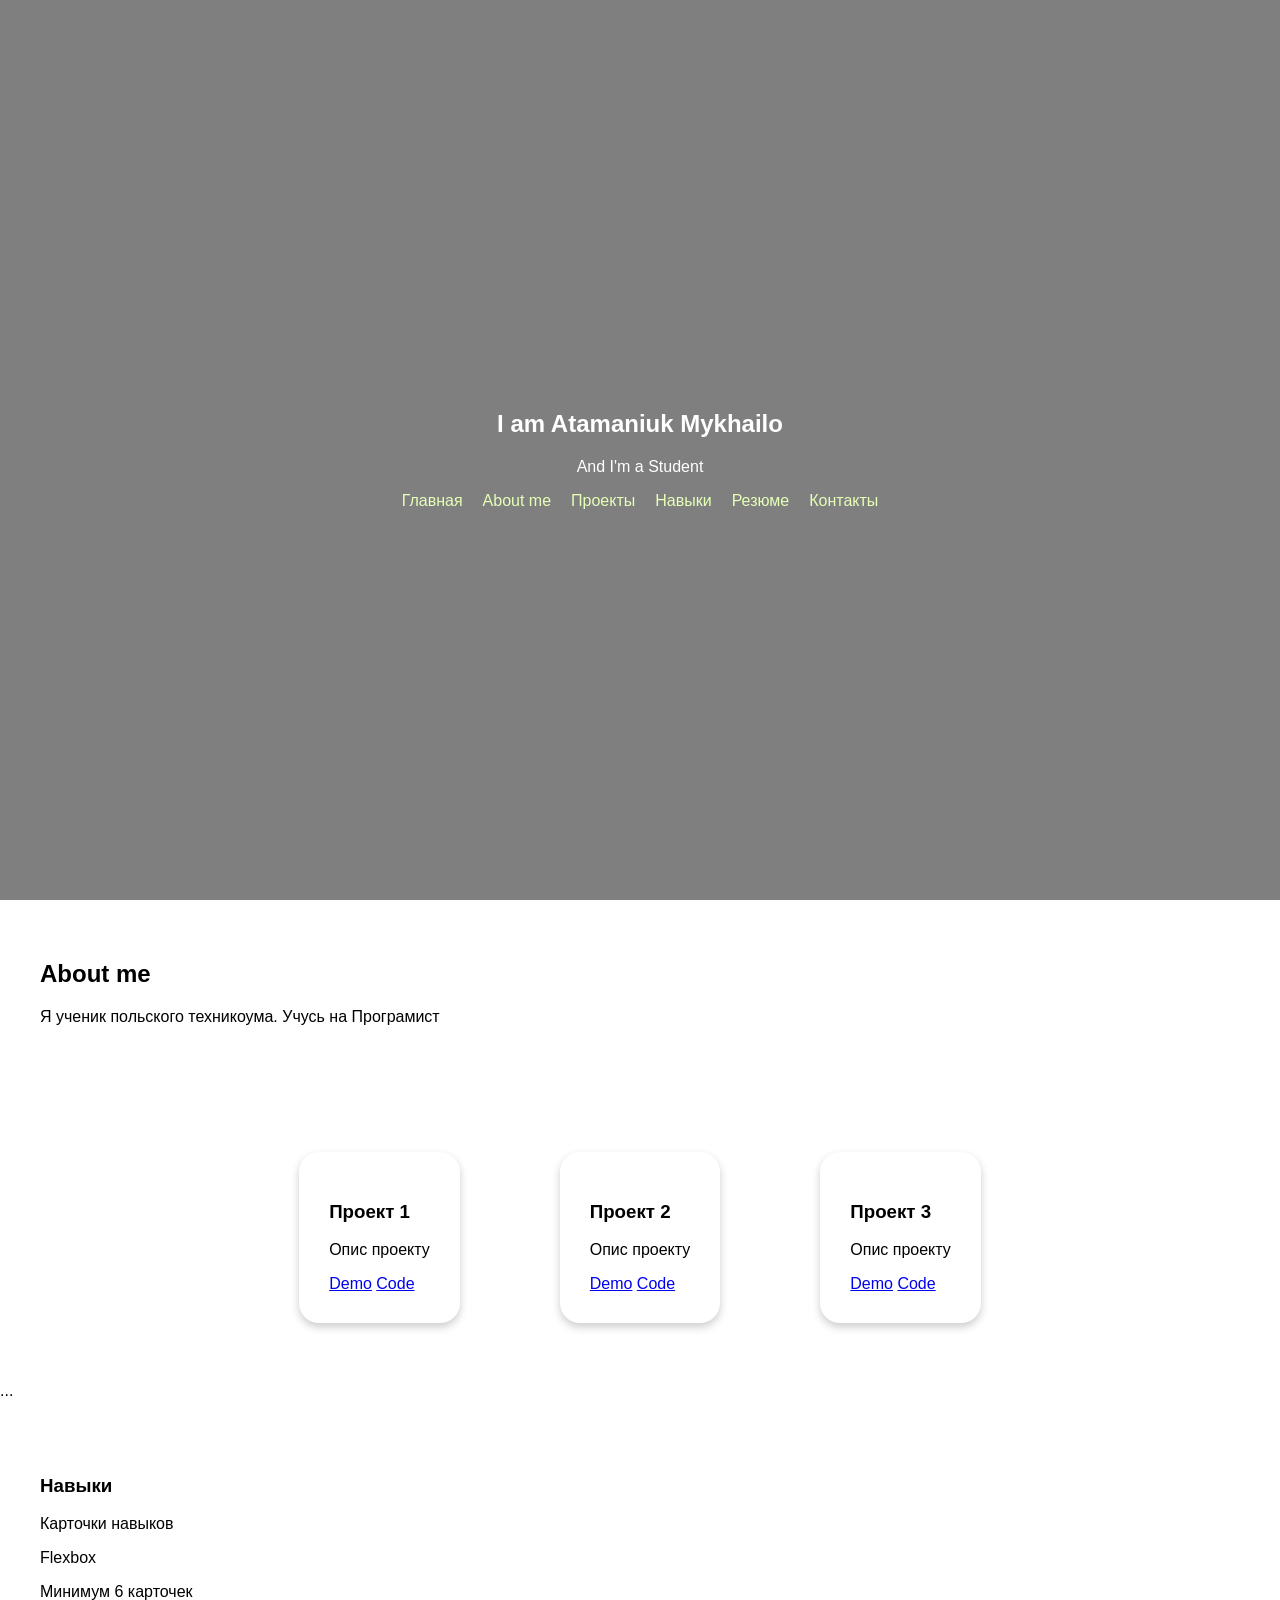
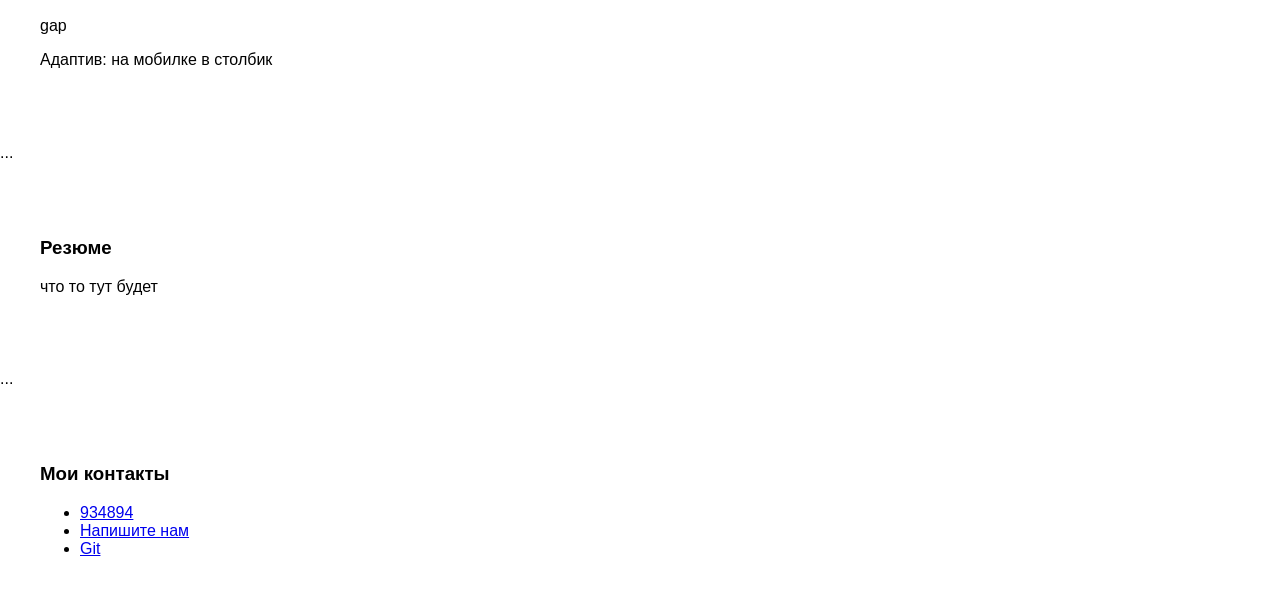
==== index.html @ b49011ea "Add files via upload" ====
<!DOCTYPE html>
<html lang="en">
<head>
    <meta charset="UTF-8">
    <meta name="viewport" content="width=device-width, initial-scale=1.0">
    <link rel="stylesheet" type="text/css" href="ff.css">
    <link rel="shortcut icon" href="Снимок_экрана_2026-02-28_162939-removebg-preview.png" type="image/x-icon">
    <title>Портфолио</title>
</head>
<body>
<section class="hero-image">
    <div class="hero-text">
    <h1 >I am Atamaniuk Mykhailo</h1>
    <p>And I'm a Student</p>
    <nav class="navbar"> 
        <ul class="nav-links">
            <li><a href="#Главная">Главная</a></li>
            <li><a href="#About">About me</a></li>
            <li><a href="#Проекты">Проекты</a></li>
            <li><a href="#Навыки">Навыки</a> </li>
            <li><a href="#Резюме">Резюме</a></li>
            <li><a href="#Контакты">Контакты</a></li>
        </ul>
    </nav>
</div>

</section>
<main>
<section id="About" class="container">
            <div class="hero-content">
                <h2>About me</h2>
                <p>Я ученик польского техникоума. Учусь на  Програмист</p>
            </div>
        </section>
    <section id="Проекты" class="container">
        <section id="project1">
            <div class="container-card">
                <div id="project1">
                    <h3>Проект 1</h3>
                    <p>Опис проекту</p>
                    <a href="https://mikadazai.github.io/Cripto-Bit/" class="demo-btn">Demo</a>
                    <a href="https://github.com/MikaDazai/Cripto-Bit" class="code-btn">Code</a>
                </div>
                <div id="project2">
                    <h3>Проект 2</h3>
                    <p>Опис проекту</p>
                    <a href="#" class="demo-btn">Demo</a>
                    <a href="#" class="code-btn">Code</a>
                </div>
                <div id="project3">
                    <h3>Проект 3</h3>
                    <p>Опис проекту</p>
                    <a href="#" class="demo-btn">Demo</a>
                    <a href="#" class="code-btn">Code</a>
                </div>
            </div>
        </section>
    </section>
    <section class="flex">
        <article>
            <h3></h3>
            <p>...</p>
        </article>
    </section>
        <section id="Навыки" class="container">
            <h3>Навыки</h3>
            <p>Карточки навыков</p>
            <p>Flexbox</p>
            <p>Минимум 6 карточек</p>
            <p>gap</p>
            <p>Адаптив: на мобилке в столбик</p>
    </section>
    <section >
            <h3> </h3>
            <p>...</p>
    </section>
        <section id="Резюме" class="container">
            <h3>Резюме</h3>
            <p>что то тут будет  </p>
    </section>
    <section class="flex">
            <h3></h3>
            <p>...</p>
    </section>
    </main>
    <footer id="Контакты" class="container">
        <h3>Мои контакты</h3>
        <ul class="box">
                <li><a href="tel:+934894">934894</a></li>
                <li><a href="mailto:example@mail.com">Напишите нам</a></li>
                <li><a href="https://github.com/MikaDazai">Git</a></li>
        </ul>
        <div class="box">

        </div>
    </footer>
</body>
</html>
---- ff.css ----
body, html {
    height: 100vh;
    margin: 0;
    font-family: Arial, Helvetica, sans-serif;
}
.container {
    max-width: 1200px;
    margin: auto;
    padding: 40px 20px;
}

.hero-image {
    background-image: linear-gradient(rgba(0, 0, 0, 0.5), rgba(0, 0, 0, 0.5)), url("image-ab6693ff-1a2e-4477-876b-b737caa1d18d.png");
    height: 100vh;
    background-position: center;
    background-repeat: no-repeat;
    background-size: cover;
    position: relative;
}

.hero-text {
    text-align: center;
    position: absolute;
    top: 50%;
    left: 50%;
    transform: translate(-50%, -50%);
    color: white;
}

.hero-text button {
    border: none;
    outline: 0;
    display: inline-block;
    padding: 10px 25px;
    color: black;
    background-color: #ddd;
    text-align: center;
    cursor: pointer;
}

.hero-text button:hover {
    background-color: #555;
    color: white;
}
.nav-links {
    display: flex;
    gap: 20px;
    list-style: none;
    margin: 0;
    padding: 0;
}

.nav-links a {
    text-decoration: none;
    color: rgb(229, 255, 183);
}
.nav-links a:hover {
    color: white;
}

button{
    padding: 16px 32px

}
button:hover {
    background-color: rgb(43, 206, 67);
    color: azure;
}
.container-card {
    display: flex;
    justify-content: center;
    gap: 100px;
    margin-top: 30px;
}
.container-card > div {
    background-color: rgb(255, 255, 255);
    padding: 30px;
    border-radius: 20px;
    box-shadow: 0 4px 8px rgba(0, 0, 0, 0.2);
}

@media (max-width: 480px) {
    .header {
        flex-direction: column;
        gap: 15px;
    }
}
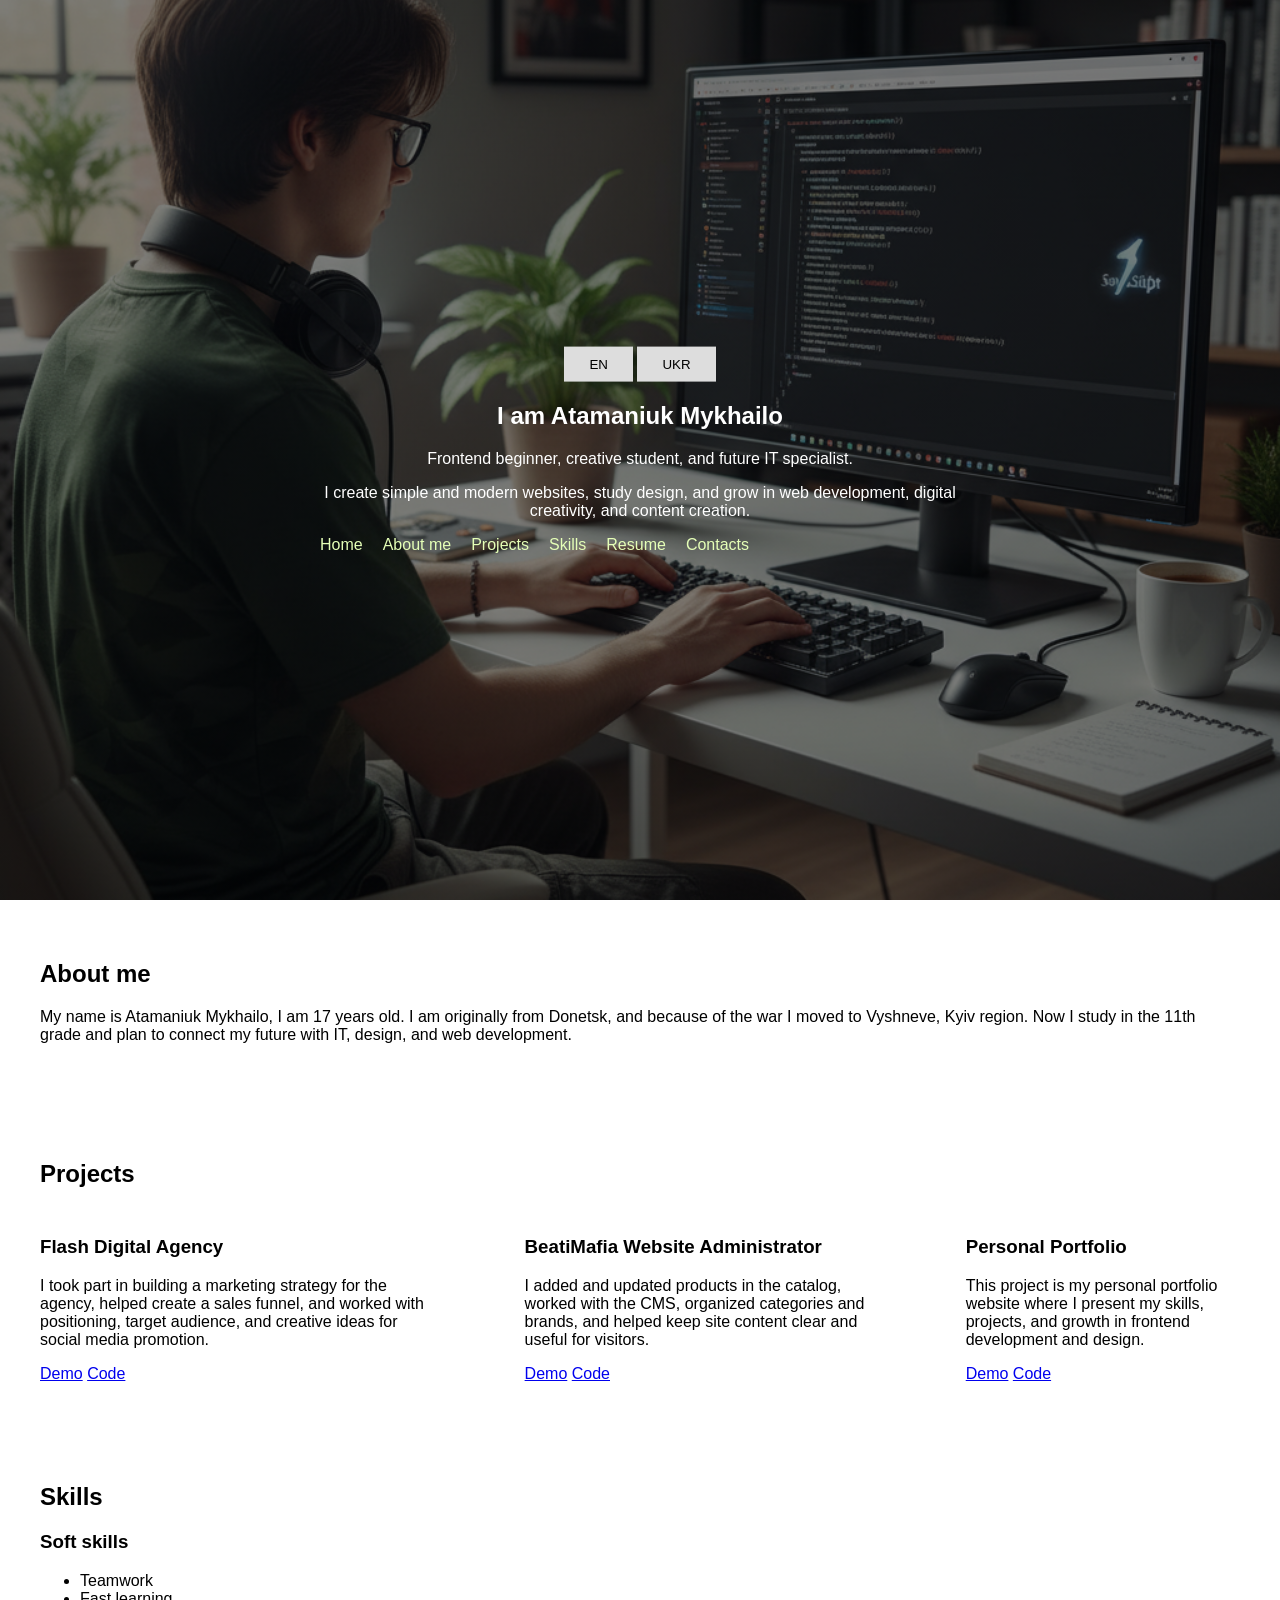
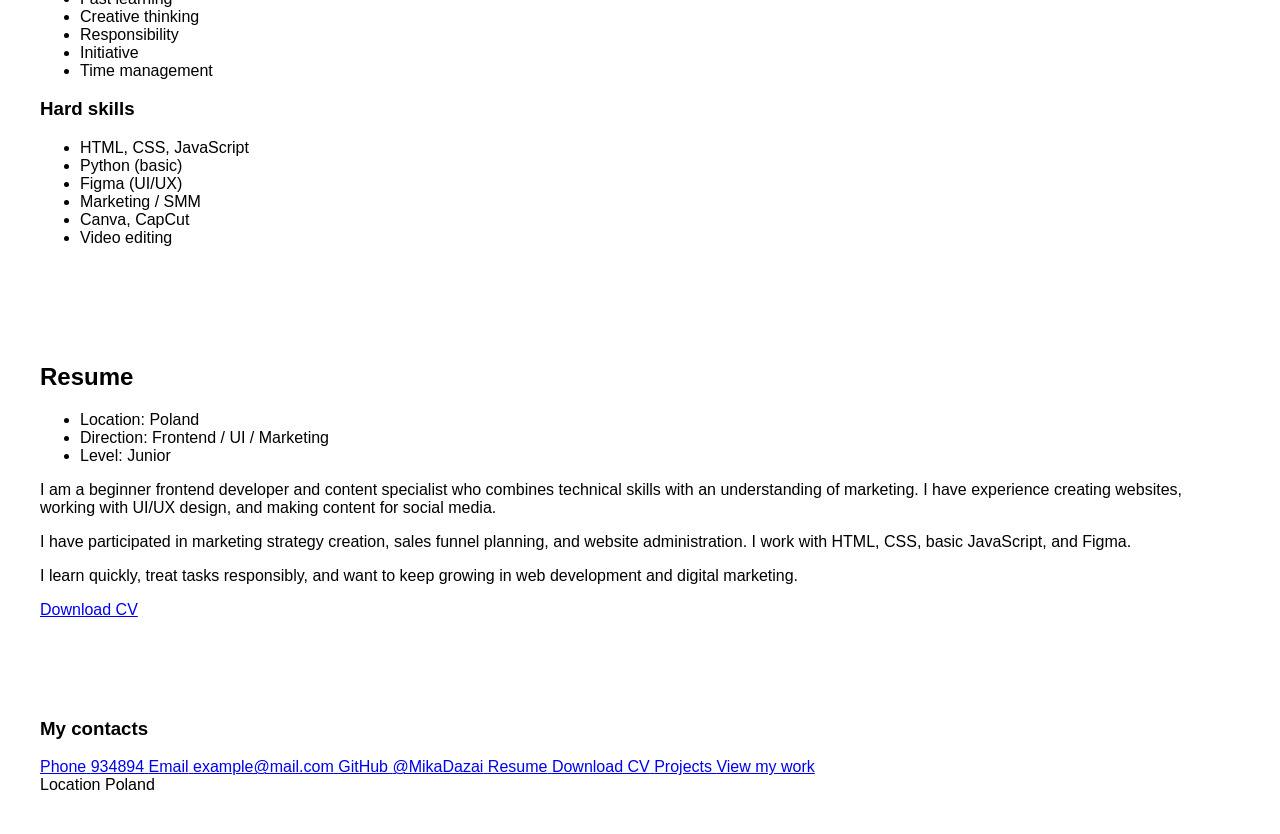
==== commit 1ba6caae: "Update index.html" ====
--- a/index.html
+++ b/index.html
@@ -1,98 +1,182 @@
-<!DOCTYPE html>
+<!doctype html>
 <html lang="en">
-<head>
-    <meta charset="UTF-8">
-    <meta name="viewport" content="width=device-width, initial-scale=1.0">
-    <link rel="stylesheet" type="text/css" href="ff.css">
-    <link rel="shortcut icon" href="Снимок_экрана_2026-02-28_162939-removebg-preview.png" type="image/x-icon">
-    <title>Портфолио</title>
-</head>
-<body>
-<section class="hero-image">
-    <div class="hero-text">
-    <h1 >I am Atamaniuk Mykhailo</h1>
-    <p>And I'm a Student</p>
-    <nav class="navbar"> 
-        <ul class="nav-links">
-            <li><a href="#Главная">Главная</a></li>
-            <li><a href="#About">About me</a></li>
-            <li><a href="#Проекты">Проекты</a></li>
-            <li><a href="#Навыки">Навыки</a> </li>
-            <li><a href="#Резюме">Резюме</a></li>
-            <li><a href="#Контакты">Контакты</a></li>
+  <head>
+    <meta charset="UTF-8" />
+    <meta name="viewport" content="width=device-width, initial-scale=1.0" />
+    <link rel="stylesheet" type="text/css" href="ff.css" />
+    <link
+      rel="shortcut icon"
+      href="РЎРЅРёРјРѕРє_СЌРєСЂР°РЅР°_2026-02-28_162939-removebg-preview.png"
+      type="image/x-icon"
+    />
+    <title>Portfolio</title>
+  </head>
+  <body>
+    <section class="hero-image" id="home">
+      <div class="hero-text">
+        <div class="language-switcher" aria-label="Language switcher">
+          <button class="lang-btn active" type="button" data-lang="en">EN</button>
+          <button class="lang-btn" type="button" data-lang="uk">UKR</button>
+        </div>
+        <h1 data-i18n="heroTitle">I am Atamaniuk Mykhailo</h1>
+        <p class="hero-subtitle" data-i18n="heroSubtitle">
+          Frontend beginner, creative student, and future IT specialist.
+        </p>
+        <p class="hero-description" data-i18n="heroDescription">
+          I create simple and modern websites, study design, and grow in web development,
+          digital creativity, and content creation.
+        </p>
+        <nav class="navbar">
+          <ul class="nav-links">
+            <li><a href="#home" data-i18n="navHome">Home</a></li>
+            <li><a href="#about" data-i18n="navAbout">About me</a></li>
+            <li><a href="#projects" data-i18n="navProjects">Projects</a></li>
+            <li><a href="#skills" data-i18n="navSkills">Skills</a></li>
+            <li><a href="#resume" data-i18n="navResume">Resume</a></li>
+            <li><a href="#contacts" data-i18n="navContacts">Contacts</a></li>
+          </ul>
+        </nav>
+      </div>
+    </section>
+    <main>
+      <section id="about" class="container">
+        <div class="hero-content">
+          <h2 data-i18n="aboutTitle">About me</h2>
+          <p data-i18n="aboutText">
+            My name is Atamaniuk Mykhailo, I am 17 years old. I am originally
+            from Donetsk, and because of the war I moved to Vyshneve, Kyiv
+            region. Now I study in the 11th grade and plan to connect my future
+            with IT, design, and web development.
+          </p>
+        </div>
+      </section>
+      <section id="projects" class="container">
+        <h2 data-i18n="projectsTitle">Projects</h2>
+        <div class="container-card">
+          <article class="project-card">
+            <h3>Flash Digital Agency</h3>
+            <p data-i18n="project1Text">
+              I took part in building a marketing strategy for the agency,
+              helped create a sales funnel, and worked with positioning, target
+              audience, and creative ideas for social media promotion.
+            </p>
+            <a
+              href="https://mikadazai.github.io/Cripto-Bit/"
+              class="demo-btn"
+              data-i18n="demoBtn"
+              >Demo</a
+            >
+            <a
+              href="https://github.com/MikaDazai/Cripto-Bit"
+              class="code-btn"
+              data-i18n="codeBtn"
+              >Code</a
+            >
+          </article>
+          <article class="project-card">
+            <h3 data-i18n="project2Title">BeatiMafia Website Administrator</h3>
+            <p data-i18n="project2Text">
+              I added and updated products in the catalog, worked with the CMS,
+              organized categories and brands, and helped keep site content
+              clear and useful for visitors.
+            </p>
+            <a href="#" class="demo-btn" data-i18n="demoBtn">Demo</a>
+            <a href="#" class="code-btn" data-i18n="codeBtn">Code</a>
+          </article>
+          <article class="project-card">
+            <h3 data-i18n="project3Title">Personal Portfolio</h3>
+            <p data-i18n="project3Text">
+              This project is my personal portfolio website where I present my
+              skills, projects, and growth in frontend development and design.
+            </p>
+            <a href="#" class="demo-btn" data-i18n="demoBtn">Demo</a>
+            <a href="#" class="code-btn" data-i18n="codeBtn">Code</a>
+          </article>
+        </div>
+      </section>
+      <section id="skills" class="container">
+        <h2 class="glitch" data-i18n="skillsTitle" data-text="Skills">Skills</h2>
+        <div class="skills-container">
+          <div class="skill-card">
+            <h3 data-i18n="softSkillsTitle">Soft skills</h3>
+            <ul>
+              <li data-i18n="softSkill1">Teamwork</li>
+              <li data-i18n="softSkill2">Fast learning</li>
+              <li data-i18n="softSkill3">Creative thinking</li>
+              <li data-i18n="softSkill4">Responsibility</li>
+              <li data-i18n="softSkill5">Initiative</li>
+              <li data-i18n="softSkill6">Time management</li>
+            </ul>
+          </div>
+          <div class="skill-card">
+            <h3 data-i18n="hardSkillsTitle">Hard skills</h3>
+            <ul>
+              <li>HTML, CSS, JavaScript</li>
+              <li data-i18n="hardSkill2">Python (basic)</li>
+              <li>Figma (UI/UX)</li>
+              <li data-i18n="hardSkill4">Marketing / SMM</li>
+              <li>Canva, CapCut</li>
+              <li data-i18n="hardSkill6">Video editing</li>
+            </ul>
+          </div>
+        </div>
+      </section>
+      <section id="resume" class="container">
+        <h2 class="glitch" data-i18n="resumeTitle" data-text="Resume">Resume</h2>
+        <ul class="resume-info">
+          <li data-i18n="resumeLocation">Location: Poland</li>
+          <li data-i18n="resumeDirection">Direction: Frontend / UI / Marketing</li>
+          <li data-i18n="resumeLevel">Level: Junior</li>
         </ul>
-    </nav>
-</div>
-
-</section>
-<main>
-<section id="About" class="container">
-            <div class="hero-content">
-                <h2>About me</h2>
-                <p>Я ученик польского техникоума. Учусь на  Програмист</p>
-            </div>
-        </section>
-    <section id="Проекты" class="container">
-        <section id="project1">
-            <div class="container-card">
-                <div id="project1">
-                    <h3>Проект 1</h3>
-                    <p>Опис проекту</p>
-                    <a href="https://mikadazai.github.io/Cripto-Bit/" class="demo-btn">Demo</a>
-                    <a href="https://github.com/MikaDazai/Cripto-Bit" class="code-btn">Code</a>
-                </div>
-                <div id="project2">
-                    <h3>Проект 2</h3>
-                    <p>Опис проекту</p>
-                    <a href="#" class="demo-btn">Demo</a>
-                    <a href="#" class="code-btn">Code</a>
-                </div>
-                <div id="project3">
-                    <h3>Проект 3</h3>
-                    <p>Опис проекту</p>
-                    <a href="#" class="demo-btn">Demo</a>
-                    <a href="#" class="code-btn">Code</a>
-                </div>
-            </div>
-        </section>
-    </section>
-    <section class="flex">
-        <article>
-            <h3></h3>
-            <p>...</p>
-        </article>
-    </section>
-        <section id="Навыки" class="container">
-            <h3>Навыки</h3>
-            <p>Карточки навыков</p>
-            <p>Flexbox</p>
-            <p>Минимум 6 карточек</p>
-            <p>gap</p>
-            <p>Адаптив: на мобилке в столбик</p>
-    </section>
-    <section >
-            <h3> </h3>
-            <p>...</p>
-    </section>
-        <section id="Резюме" class="container">
-            <h3>Резюме</h3>
-            <p>что то тут будет  </p>
-    </section>
-    <section class="flex">
-            <h3></h3>
-            <p>...</p>
-    </section>
+        <p data-i18n="resumeText1">
+          I am a beginner frontend developer and content specialist who combines
+          technical skills with an understanding of marketing. I have experience
+          creating websites, working with UI/UX design, and making content for
+          social media.
+        </p>
+        <p data-i18n="resumeText2">
+          I have participated in marketing strategy creation, sales funnel
+          planning, and website administration. I work with HTML, CSS, basic
+          JavaScript, and Figma.
+        </p>
+        <p data-i18n="resumeText3">
+          I learn quickly, treat tasks responsibly, and want to keep growing in
+          web development and digital marketing.
+        </p>
+        <a href="resume.pdf" download class="demo-btn" data-i18n="downloadCv"
+          >Download CV</a
+        >
+      </section>
     </main>
-    <footer id="Контакты" class="container">
-        <h3>Мои контакты</h3>
-        <ul class="box">
-                <li><a href="tel:+934894">934894</a></li>
-                <li><a href="mailto:example@mail.com">Напишите нам</a></li>
-                <li><a href="https://github.com/MikaDazai">Git</a></li>
-        </ul>
-        <div class="box">
-
+    <footer id="contacts" class="container">
+      <h3 data-i18n="contactsTitle">My contacts</h3>
+      <div class="contacts-grid">
+        <a class="contact-card" href="tel:+934894">
+          <span class="contact-label" data-i18n="contactPhoneLabel">Phone</span>
+          <span class="contact-value">934894</span>
+        </a>
+        <a class="contact-card" href="mailto:example@mail.com">
+          <span class="contact-label" data-i18n="contactEmailLabel">Email</span>
+          <span class="contact-value">example@mail.com</span>
+        </a>
+        <a class="contact-card" href="https://github.com/MikaDazai">
+          <span class="contact-label">GitHub</span>
+          <span class="contact-value">@MikaDazai</span>
+        </a>
+        <a class="contact-card" href="resume.pdf" download>
+          <span class="contact-label" data-i18n="contactCvLabel">Resume</span>
+          <span class="contact-value" data-i18n="contactCvValue">Download CV</span>
+        </a>
+        <a class="contact-card" href="#projects">
+          <span class="contact-label" data-i18n="contactProjectsLabel">Projects</span>
+          <span class="contact-value" data-i18n="contactProjectsValue">View my work</span>
+        </a>
+        <div class="contact-card contact-card-static">
+          <span class="contact-label" data-i18n="contactLocationLabel">Location</span>
+          <span class="contact-value" data-i18n="contactLocationValue">Poland</span>
         </div>
+      </div>
     </footer>
-</body>
+    <script src="script.js"></script>
+  </body>
 </html>
--- a/ff.css
+++ b/ff.css
@@ -10,7 +10,7 @@
 }
 
 .hero-image {
-    background-image: linear-gradient(rgba(0, 0, 0, 0.5), rgba(0, 0, 0, 0.5)), url("image-ab6693ff-1a2e-4477-876b-b737caa1d18d.png");
+    background-image: linear-gradient(rgba(0, 0, 0, 0.5), rgba(0, 0, 0, 0.5)), url("image-ab6693ff-1a2e-4477-876b-b737caa1d18d (1).png");
     height: 100vh;
     background-position: center;
     background-repeat: no-repeat;
@@ -84,4 +84,4 @@
         flex-direction: column;
         gap: 15px;
     }
-}+}
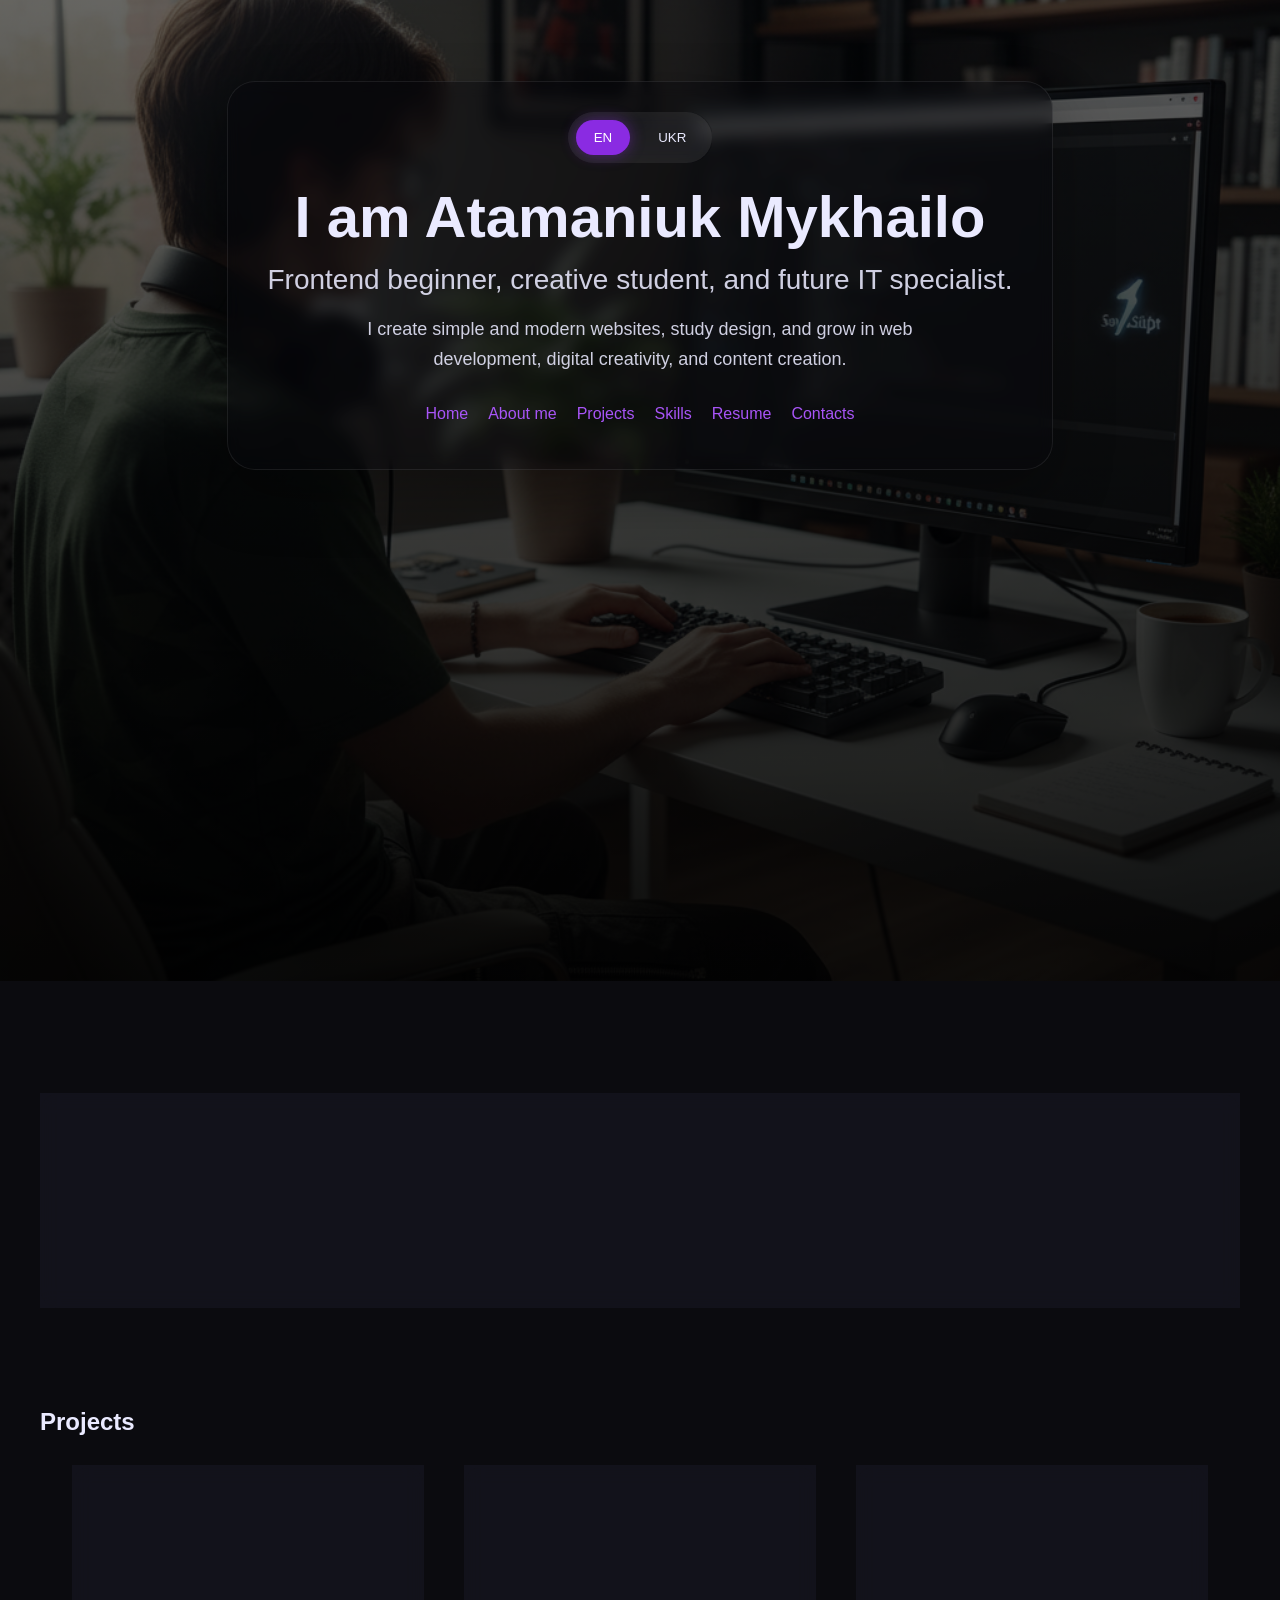
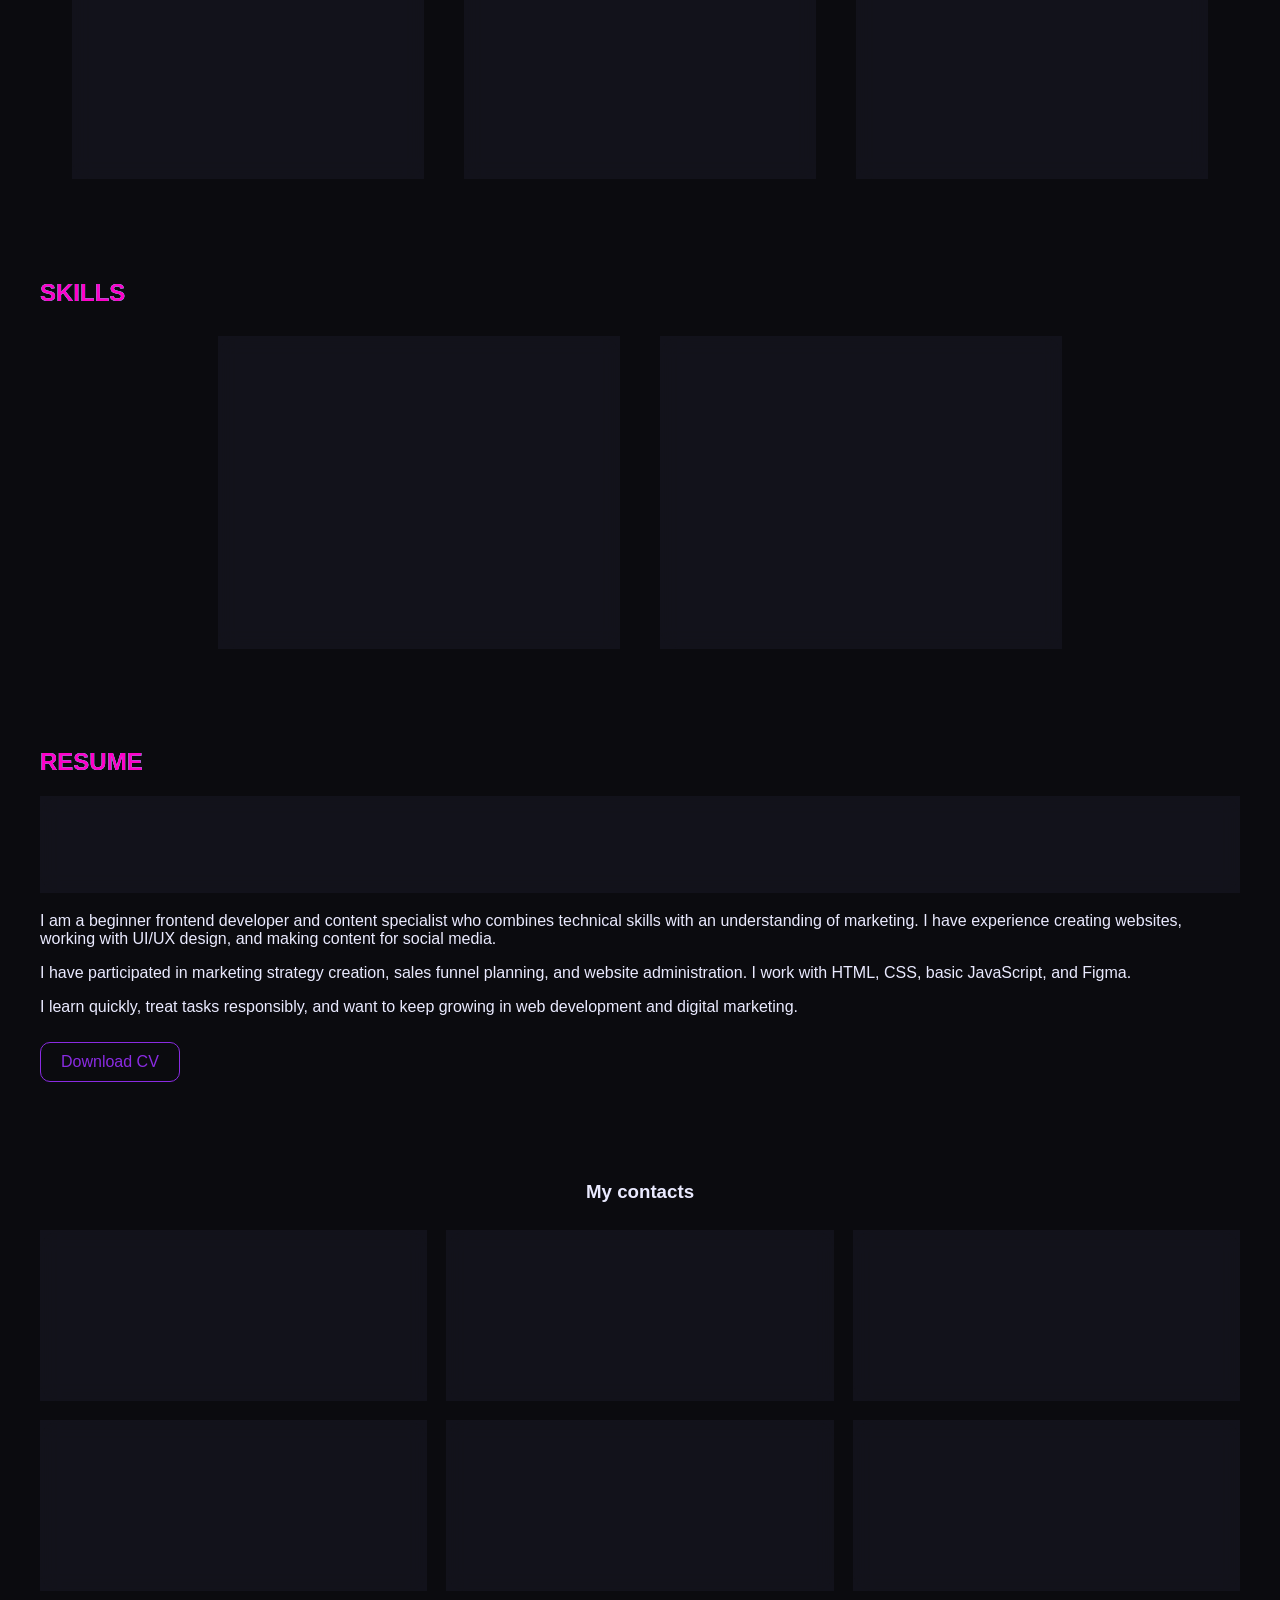
==== commit ee17b878: "Add files via upload" ====
--- a/index.html
+++ b/index.html
@@ -1,4 +1,4 @@
-<!doctype html>
+﻿<!doctype html>
 <html lang="en">
   <head>
     <meta charset="UTF-8" />
--- a/ff.css
+++ b/ff.css
@@ -1,87 +1,395 @@
-body, html {
-    height: 100vh;
-    margin: 0;
-    font-family: Arial, Helvetica, sans-serif;
-}
-.container {
-    max-width: 1200px;
-    margin: auto;
-    padding: 40px 20px;
-}
-
-.hero-image {
-    background-image: linear-gradient(rgba(0, 0, 0, 0.5), rgba(0, 0, 0, 0.5)), url("image-ab6693ff-1a2e-4477-876b-b737caa1d18d (1).png");
-    height: 100vh;
-    background-position: center;
-    background-repeat: no-repeat;
-    background-size: cover;
-    position: relative;
-}
-
-.hero-text {
-    text-align: center;
-    position: absolute;
-    top: 50%;
-    left: 50%;
-    transform: translate(-50%, -50%);
-    color: white;
-}
-
-.hero-text button {
-    border: none;
-    outline: 0;
-    display: inline-block;
-    padding: 10px 25px;
-    color: black;
-    background-color: #ddd;
-    text-align: center;
-    cursor: pointer;
-}
-
-.hero-text button:hover {
-    background-color: #555;
-    color: white;
-}
-.nav-links {
-    display: flex;
-    gap: 20px;
-    list-style: none;
-    margin: 0;
-    padding: 0;
-}
-
-.nav-links a {
-    text-decoration: none;
-    color: rgb(229, 255, 183);
-}
-.nav-links a:hover {
-    color: white;
-}
-
-button{
-    padding: 16px 32px
-
-}
-button:hover {
-    background-color: rgb(43, 206, 67);
-    color: azure;
-}
-.container-card {
-    display: flex;
-    justify-content: center;
-    gap: 100px;
-    margin-top: 30px;
-}
-.container-card > div {
-    background-color: rgb(255, 255, 255);
-    padding: 30px;
-    border-radius: 20px;
-    box-shadow: 0 4px 8px rgba(0, 0, 0, 0.2);
-}
-
-@media (max-width: 480px) {
-    .header {
-        flex-direction: column;
-        gap: 15px;
-    }
-}
+﻿body,
+html {
+    margin: 0;
+    padding: 0;
+    font-family: 'Segoe UI', sans-serif;
+    background: #0b0b0f;
+    color: #eaeaff;
+    scroll-behavior: smooth;
+}
+
+main {
+    padding-top: 72px;
+}
+
+.container {
+    max-width: 1200px;
+    margin: auto;
+    padding: 40px 20px;
+}
+
+.hero-image {
+    background-image: linear-gradient(rgba(0, 0, 0, 0.6), rgba(0, 0, 0, 0.9)), url("image-ab6693ff-1a2e-4477-876b-b737caa1d18d.png");
+    height: 100vh;
+    background-position: center;
+    background-size: cover;
+    position: relative;
+    display: flex;
+    align-items: flex-start;
+    justify-content: center;
+    padding-top: 9vh;
+}
+
+.hero-text {
+    text-align: center;
+    position: relative;
+    width: min(88%, 760px);
+    padding: 30px 32px;
+    border-radius: 28px;
+    background: rgba(8, 8, 14, 0.42);
+    border: 1px solid rgba(255, 255, 255, 0.08);
+    backdrop-filter: blur(8px);
+    box-shadow: 0 25px 60px rgba(0, 0, 0, 0.32);
+}
+
+.language-switcher {
+    display: inline-flex;
+    gap: 10px;
+    margin-bottom: 24px;
+    padding: 8px;
+    border-radius: 999px;
+    background: rgba(255, 255, 255, 0.08);
+    backdrop-filter: blur(10px);
+}
+
+.lang-btn {
+    border: 0;
+    border-radius: 999px;
+    padding: 10px 18px;
+    background: transparent;
+    color: #eaeaff;
+    cursor: pointer;
+    transition: 0.3s;
+}
+
+.lang-btn.active,
+.lang-btn:hover {
+    background: #8a2be2;
+    color: #ffffff;
+    box-shadow: 0 0 15px rgba(138, 43, 226, 0.45);
+}
+
+.hero-text h1 {
+    font-size: 58px;
+    line-height: 1.05;
+    margin: 0 0 16px;
+}
+
+.hero-text p {
+    opacity: 0.88;
+    margin-left: auto;
+    margin-right: auto;
+}
+
+.hero-subtitle {
+    font-size: 28px;
+    margin-top: 0;
+    margin-bottom: 18px;
+}
+
+.hero-description {
+    max-width: 640px;
+    margin: 0 auto;
+    font-size: 18px;
+    line-height: 1.7;
+}
+
+.nav-links {
+    display: flex;
+    justify-content: center;
+    flex-wrap: wrap;
+    gap: 20px;
+    list-style: none;
+    padding: 0;
+    margin-top: 30px;
+}
+
+.nav-links a {
+    color: #a855f7;
+    text-decoration: none;
+    transition: 0.3s;
+}
+
+.nav-links a:hover {
+    color: #00fff9;
+    text-shadow: 0 0 10px #00fff9;
+}
+
+.hero-content,
+.resume-info,
+.project-card,
+.skill-card {
+    background: rgba(20, 20, 30, 0.8);
+    border-radius: 20px;
+    border: 1px solid rgba(138, 43, 226, 0.3);
+    backdrop-filter: blur(10px);
+}
+
+.hero-content {
+    padding: 28px;
+    line-height: 1.8;
+}
+
+.container-card {
+    display: flex;
+    justify-content: center;
+    gap: 40px;
+    margin-top: 30px;
+    align-items: stretch;
+    flex-wrap: wrap;
+}
+
+.project-card {
+    width: 300px;
+    padding: 25px;
+    display: flex;
+    flex-direction: column;
+    transition: 0.3s;
+}
+
+.project-card:hover,
+.skill-card:hover {
+    transform: translateY(-10px) scale(1.02);
+    box-shadow:
+        0 0 20px rgba(138, 43, 226, 0.6),
+        0 0 40px rgba(0, 191, 255, 0.4);
+}
+
+.project-card a {
+    margin-top: auto;
+}
+
+.skills-container {
+    display: flex;
+    gap: 40px;
+    margin-top: 30px;
+    justify-content: center;
+    align-items: stretch;
+    flex-wrap: wrap;
+}
+
+.skill-card {
+    width: 350px;
+    padding: 25px;
+    display: flex;
+    flex-direction: column;
+    transition: 0.3s;
+}
+
+.skill-card ul {
+    padding-left: 20px;
+}
+
+.skill-card li {
+    margin-bottom: 10px;
+}
+
+.demo-btn,
+.code-btn {
+    display: inline-block;
+    padding: 10px 20px;
+    margin-top: 10px;
+    border: 1px solid #8a2be2;
+    color: #8a2be2;
+    border-radius: 10px;
+    text-decoration: none;
+    transition: 0.3s;
+}
+
+.demo-btn:hover,
+.code-btn:hover {
+    background: #8a2be2;
+    color: white;
+    box-shadow: 0 0 15px #8a2be2;
+}
+
+.glitch {
+    position: relative;
+    font-weight: bold;
+    text-transform: uppercase;
+}
+
+.glitch::before,
+.glitch::after {
+    content: attr(data-text);
+    position: absolute;
+    left: 0;
+    width: 100%;
+}
+
+.glitch::before {
+    color: #00fff9;
+    animation: glitchTop 1s infinite linear alternate-reverse;
+}
+
+.glitch::after {
+    color: #ff00c8;
+    animation: glitchBottom 1s infinite linear alternate-reverse;
+}
+
+@keyframes glitchTop {
+    0% {
+        clip-path: inset(0 0 80% 0);
+        transform: translate(-2px, -2px);
+    }
+
+    50% {
+        clip-path: inset(0 0 50% 0);
+        transform: translate(2px, 2px);
+    }
+
+    100% {
+        clip-path: inset(0 0 80% 0);
+        transform: translate(-1px, 1px);
+    }
+}
+
+@keyframes glitchBottom {
+    0% {
+        clip-path: inset(80% 0 0 0);
+        transform: translate(2px, 2px);
+    }
+
+    50% {
+        clip-path: inset(50% 0 0 0);
+        transform: translate(-2px, -2px);
+    }
+
+    100% {
+        clip-path: inset(80% 0 0 0);
+        transform: translate(1px, -1px);
+    }
+}
+
+.project-card,
+.skill-card {
+    opacity: 0;
+    transform: translateY(30px);
+    animation: fadeUp 0.8s ease forwards;
+}
+
+@keyframes fadeUp {
+    to {
+        opacity: 1;
+        transform: translateY(0);
+    }
+}
+
+.resume-info {
+    list-style: none;
+    padding: 20px;
+    margin: 20px 0;
+}
+
+footer {
+    text-align: center;
+    padding-bottom: 40px;
+}
+
+.contacts-grid {
+    display: grid;
+    grid-template-columns: repeat(3, minmax(0, 1fr));
+    gap: 20px;
+    margin-top: 28px;
+}
+
+.contact-card {
+    display: flex;
+    flex-direction: column;
+    justify-content: space-between;
+    gap: 10px;
+    min-height: 120px;
+    padding: 24px 20px;
+    text-align: left;
+    color: #eaeaff;
+    text-decoration: none;
+    background: rgba(20, 20, 30, 0.8);
+    border: 1px solid rgba(138, 43, 226, 0.28);
+    border-radius: 20px;
+    backdrop-filter: blur(10px);
+    transition: 0.3s;
+}
+
+.contact-card:hover {
+    transform: translateY(-8px);
+    border-color: rgba(0, 255, 249, 0.45);
+    box-shadow:
+        0 0 20px rgba(138, 43, 226, 0.25),
+        0 0 35px rgba(0, 191, 255, 0.18);
+}
+
+.contact-card-static:hover {
+    transform: none;
+}
+
+.contact-label {
+    font-size: 14px;
+    text-transform: uppercase;
+    letter-spacing: 0.12em;
+    color: rgba(234, 234, 255, 0.62);
+}
+
+.contact-value {
+    font-size: 22px;
+    line-height: 1.35;
+    color: #f4f1ff;
+    word-break: break-word;
+}
+
+footer a {
+    color: #a855f7;
+    text-decoration: none;
+}
+
+footer a:hover {
+    color: #00fff9;
+}
+
+@media (max-width: 768px) {
+    .container-card,
+    .skills-container {
+        flex-direction: column;
+        align-items: center;
+    }
+
+    .hero-image {
+        min-height: 100vh;
+        height: auto;
+        padding: 44px 0;
+    }
+
+    .hero-text {
+        margin: 0 auto;
+        padding: 24px 20px;
+    }
+
+    .hero-text h1 {
+        font-size: 36px;
+    }
+
+    .hero-subtitle {
+        font-size: 20px;
+    }
+
+    .hero-description {
+        font-size: 15px;
+    }
+
+    .nav-links {
+        gap: 14px;
+    }
+
+    .project-card,
+    .skill-card {
+        width: min(100%, 340px);
+    }
+
+    .contacts-grid {
+        grid-template-columns: 1fr;
+    }
+
+    .contact-card {
+        min-height: auto;
+        text-align: center;
+    }
+}
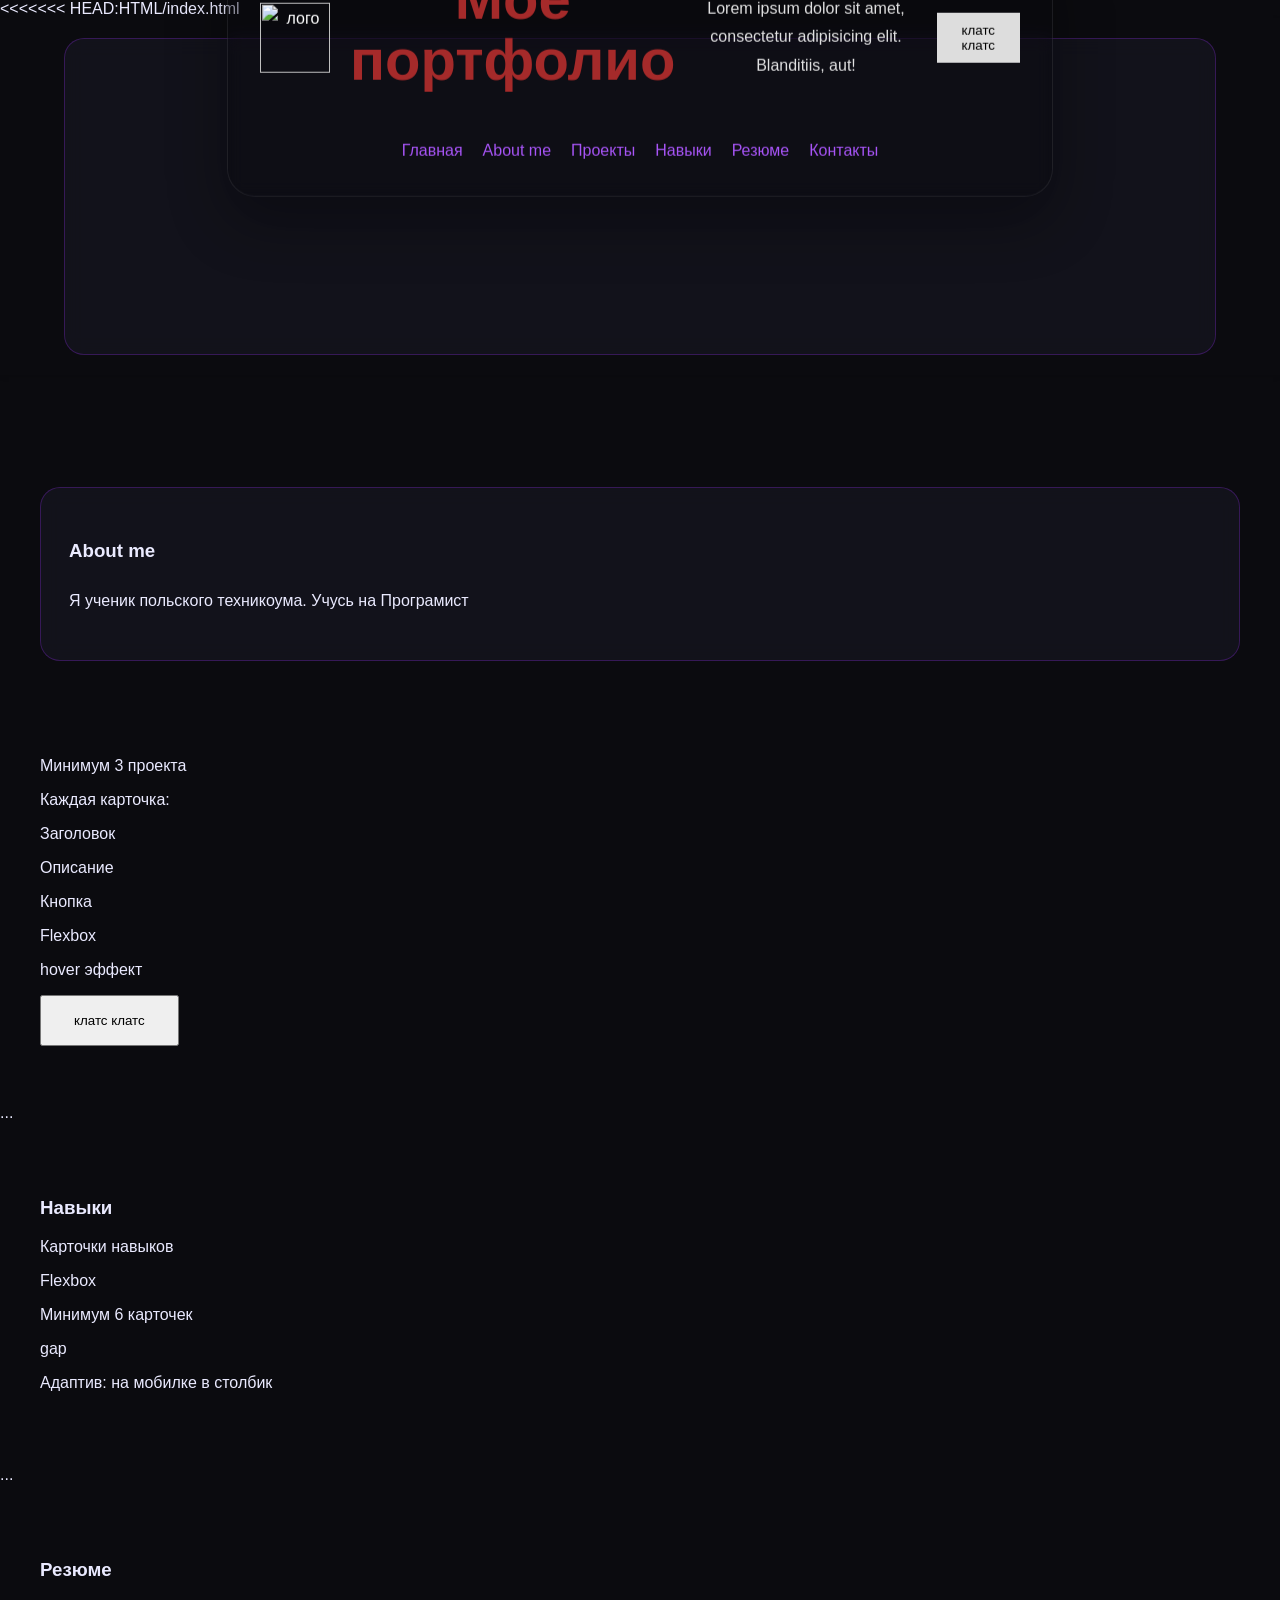
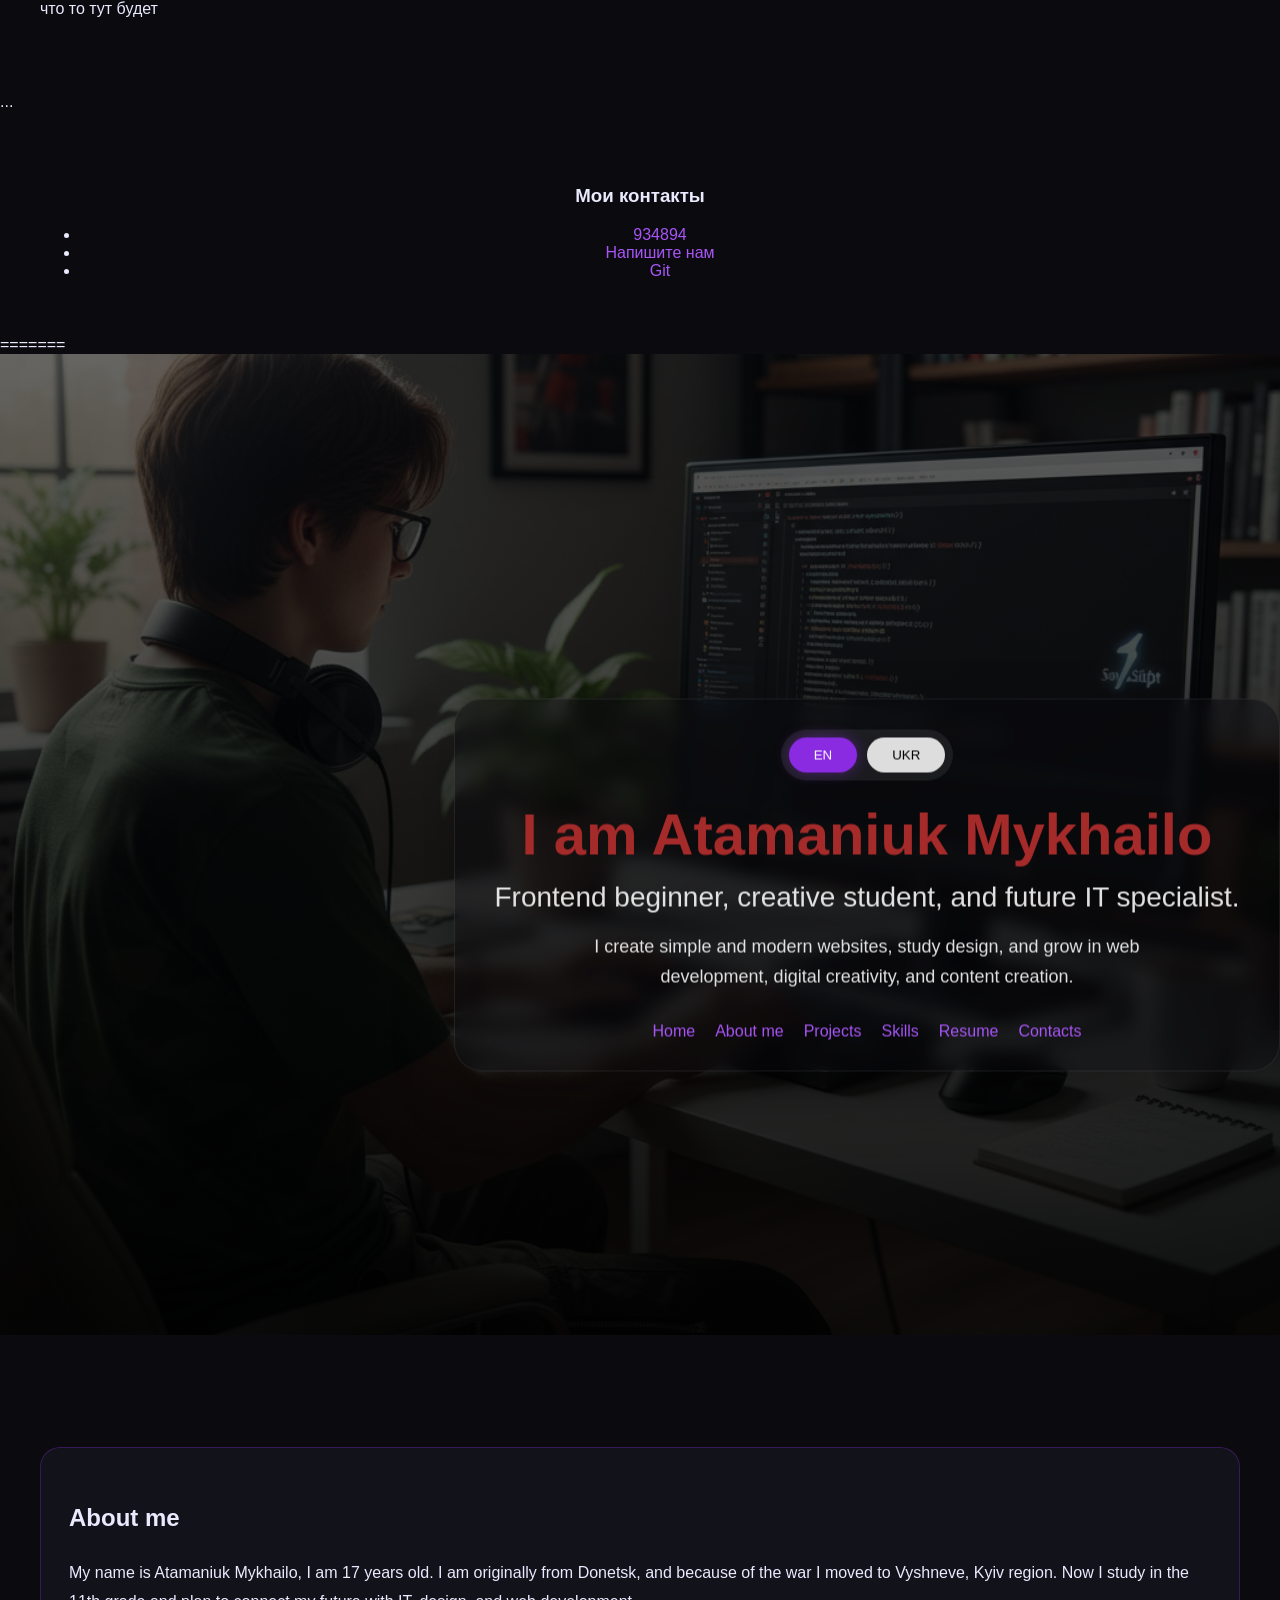
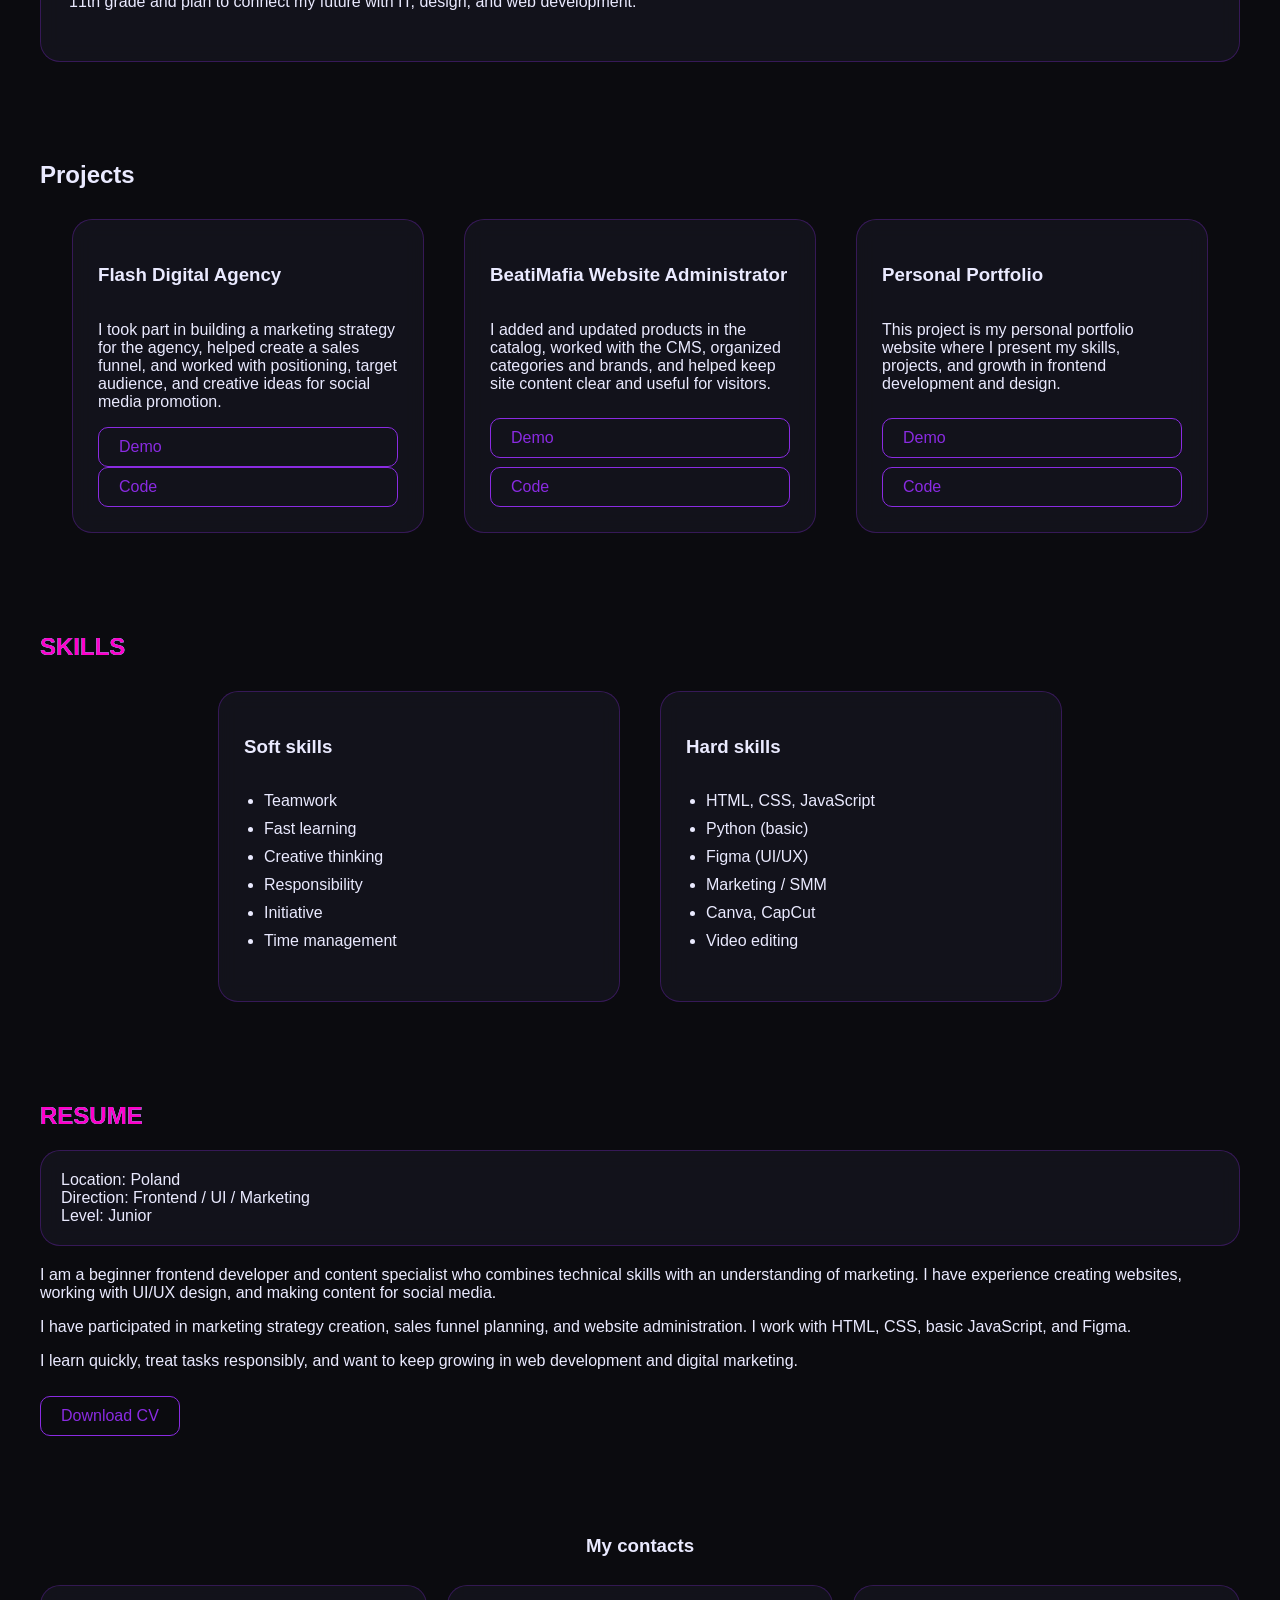
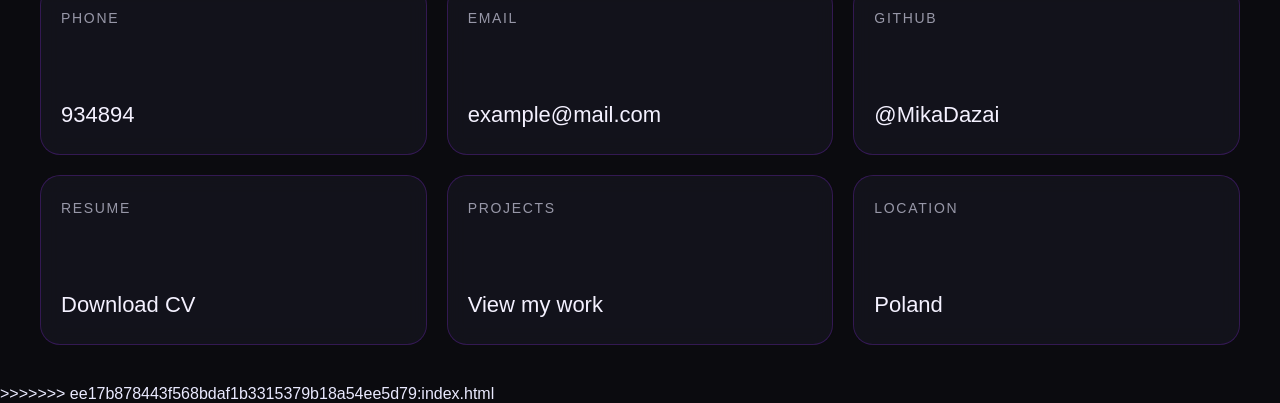
==== commit 23a8370a: "дорободка" ====
--- a/index.html
+++ b/index.html
@@ -1,3 +1,112 @@
+<<<<<<< HEAD:HTML/index.html
+<!DOCTYPE html>
+<html lang="en">
+<head>
+    <meta charset="UTF-8">
+    <meta name="viewport" content="width=device-width, initial-scale=1.0">
+    <link rel="stylesheet" href="index.css">
+    <link rel="shortcut icon" href="Снимок_экрана_2026-02-28_162939-removebg-preview.png" type="image/x-icon">
+    <title>Портфолио</title>
+</head>
+<body>
+<section class="hero" id="Главная">
+    <header class="flex" id="Header">
+        <div class="hero-content">
+            <div class="hero-text"> 
+                <div class="logo-con">
+                    <img src="Снимок_экрана_2026-02-28_162939-removebg-preview.png" alt="лого" class="logo">
+                    <h1>Моё портфолио</h1>
+                    <p>Lorem ipsum dolor sit amet, consectetur adipisicing elit. Blanditiis, aut!</p>
+                    <button>клатс клатс</button>
+                </div>
+            
+    <nav> 
+        <ul class="nav-links">
+            <li><a href="#Главная">Главная</a></li>
+            <li><a href="#About">About me</a></li>
+            <li><a href="#Проекты">Проекты</a></li>
+            <li><a href="#Навыки">Навыки</a> </li>
+            <li><a href="#Резюме">Резюме</a></li>
+            <li><a href="#Контакты">Контакты</a></li>
+        </ul>
+    </nav>
+</header>
+            </div>
+        </div>
+</div>
+    <main>
+        <section id="About" class="container">
+            <article>
+                <div class="hero-content">
+                <h3>About me</h3>
+                <p>Я ученик польского техникоума. Учусь на  Програмист</p>
+                </div>
+            </article>
+        </section>
+    <section id="Проекты" class="container">
+        <article>
+            <p>Минимум 3 проекта</p>
+            <p>Каждая карточка:</p>
+            <p>Заголовок</p>
+            <p>Описание</p>
+            <p>Кнопка</p>
+            <p>Flexbox</p>
+            <p>hover эффект</p>
+
+            <button>клатс клатс</button>
+
+        </article>
+    </section>
+    <section class="flex">
+        <article>
+            <h3></h3>
+            <p>...</p>
+        </article>
+    </section>
+        <section id="Навыки" class="container">
+        <article>
+            <h3>Навыки</h3>
+            <p>Карточки навыков</p>
+            <p>Flexbox</p>
+            <p>Минимум 6 карточек</p>
+            <p>gap</p>
+            <p>Адаптив: на мобилке в столбик</p>
+        </article>
+    </section>
+    <section class="flex">
+        <article>
+            <h3> </h3>
+            <p>...</p>
+        </article>
+    </section>
+        <section id="Резюме" class="container">
+        <article>
+            <h3>Резюме</h3>
+            <p>что то тут будет  </p>
+        </article>
+    </section>
+    <section class="flex">
+        <article>
+            <h3></h3>
+            <p>...</p>
+        </article>
+    </section>
+    </main>
+    <footer id="Контакты" class="container">
+        <h3>Мои контакты</h3>
+        <ul class="box">
+                <li><a href="tel:+934894">934894</a></li>
+                <li><a href="mailto:example@mail.com">Напишите нам</a></li>
+                <li><a href="https://github.com/MikaDazai">Git</a></li>
+            <div class="box">
+
+            </div>
+        </ul>
+    </footer>
+</section>
+</body>
+</html>
+=======
 ﻿<!doctype html>
 <html lang="en">
   <head>
@@ -180,3 +289,4 @@
     <script src="script.js"></script>
   </body>
 </html>
+>>>>>>> ee17b878443f568bdaf1b3315379b18a54ee5d79:index.html
--- a/index.css
+++ b/index.css
@@ -0,0 +1,96 @@
+body html{
+    height: 100%;
+    color: #222 ;
+    margin: 0;
+    font-family: Arial, sans-serif;
+}
+
+.hero-image{
+    background-image: linear-gradient(rgba(0,0,0,0.5), rgba(0,0,0,0.5), url(""));
+    height: 100%;
+    background-position: center;
+    background-repeat: no-repeat;
+    background-size: cover;
+    position: relative;
+}
+.hero-text {
+    text-align: center;
+    position: absolute;
+    top: 50%;
+    left: 50%;
+    transform: translate(-50%, -50%);
+    color: white;
+}
+
+.hero-text button {
+    border: none;
+    outline: 0;
+    display: inline-block;
+    padding: 10px 25px;
+    color: black;
+    background-color: #ddd;
+    text-align: center;
+    cursor: pointer;
+}
+
+.hero-text button:hover {
+    background-color: #555;
+    color: white;
+}
+#Header {
+    display: flex;
+    justify-content: space-between;
+    align-items: center;
+    padding: 20px 5%;
+    box-shadow: 0 2px 5px rgba(0,0,0,0.1);
+}
+.logo-con {
+    display: flex;
+    align-items: center; 
+
+    gap: 20px;
+}
+.logo {
+    height: 70px;
+}
+
+h1 {
+    color: brown;
+    margin: 0;
+    font-size: 25px;
+}
+.nav-links {
+    display: flex;
+    gap: 20px;
+    list-style: none;
+    margin: 0;
+    padding: 0;
+}
+
+.container {
+    padding: 40px 5%;
+}
+
+a {
+    text-decoration: none;
+    color: rgb(255, 0, 0);
+}
+button{
+    padding: 16px 32px
+
+}
+button:hover {
+    background-color: rgb(43, 206, 67);
+    color: azure;
+}
+
+@media (max-width: 480px) {
+    #header {
+        flex-direction: column;
+        gap: 15px;
+    }
+    .nav-links {
+        flex-direction: column;
+        align-items: center;
+    }
+}
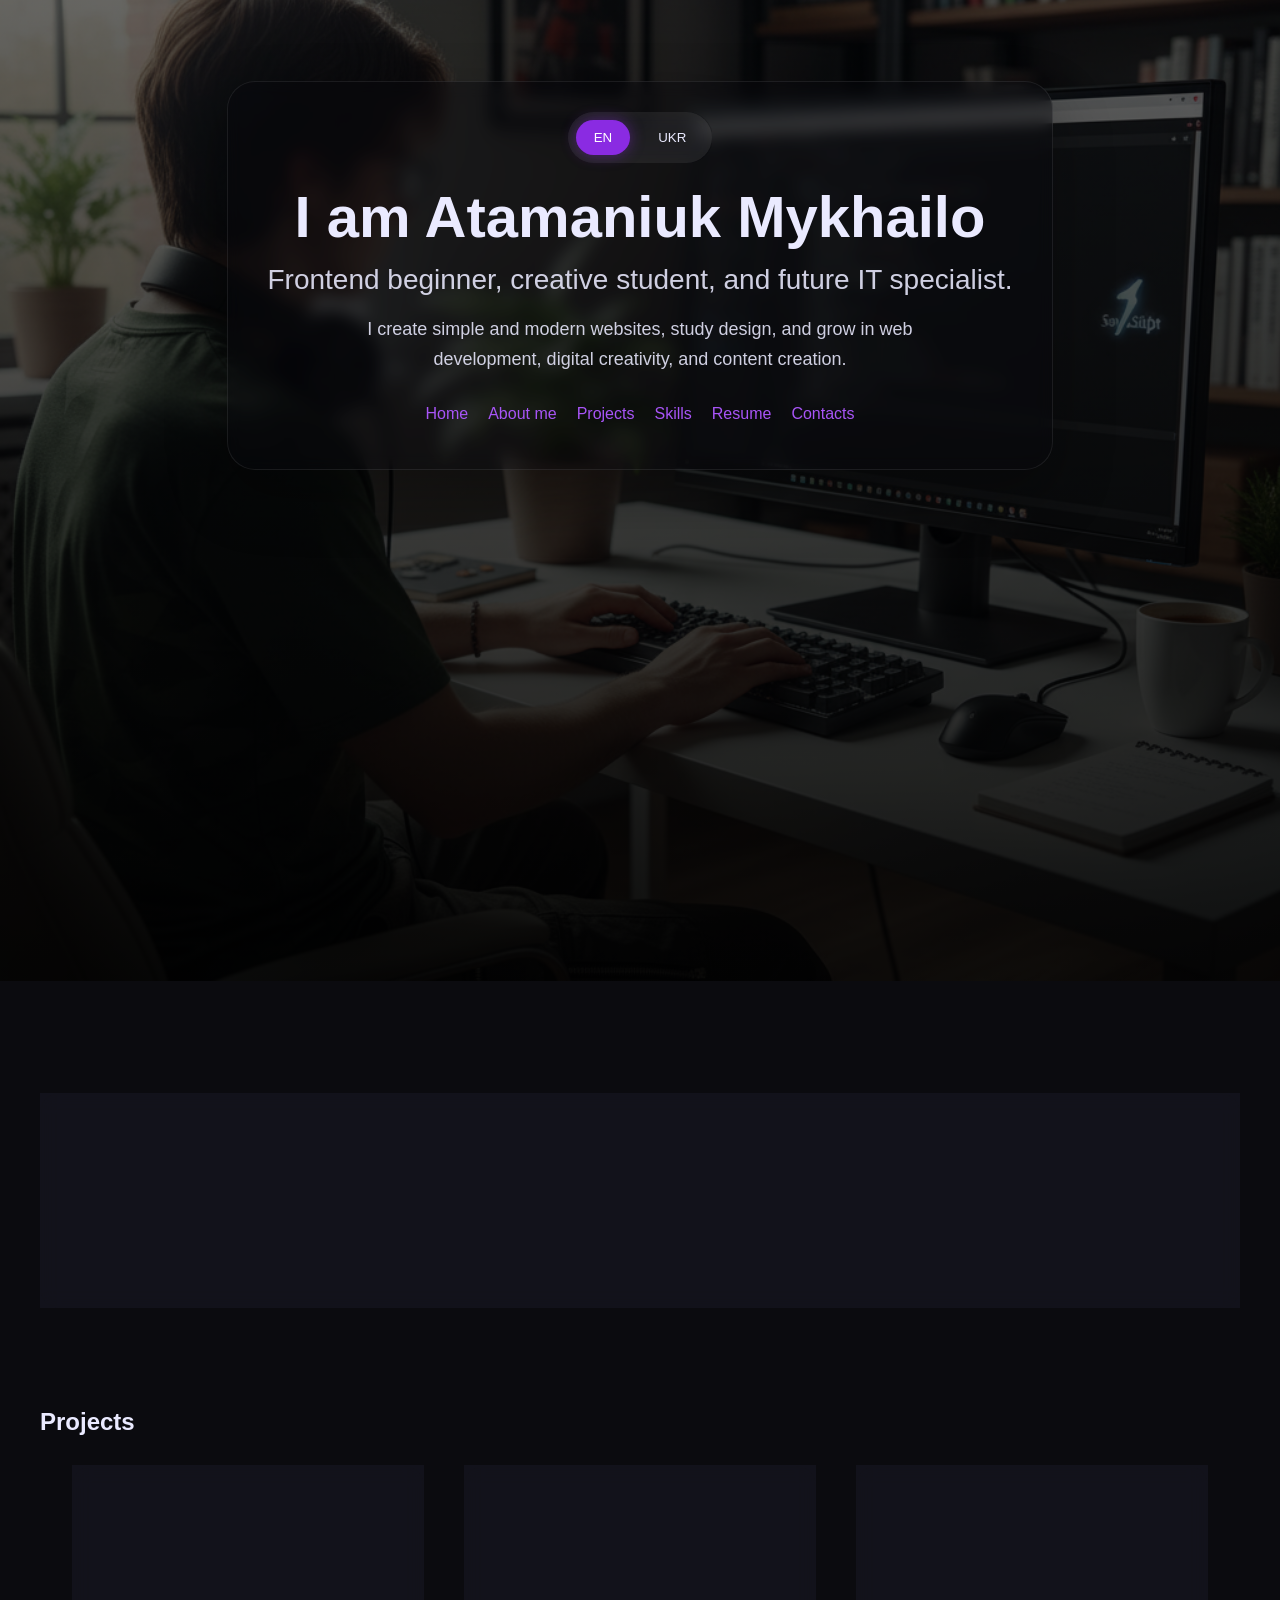
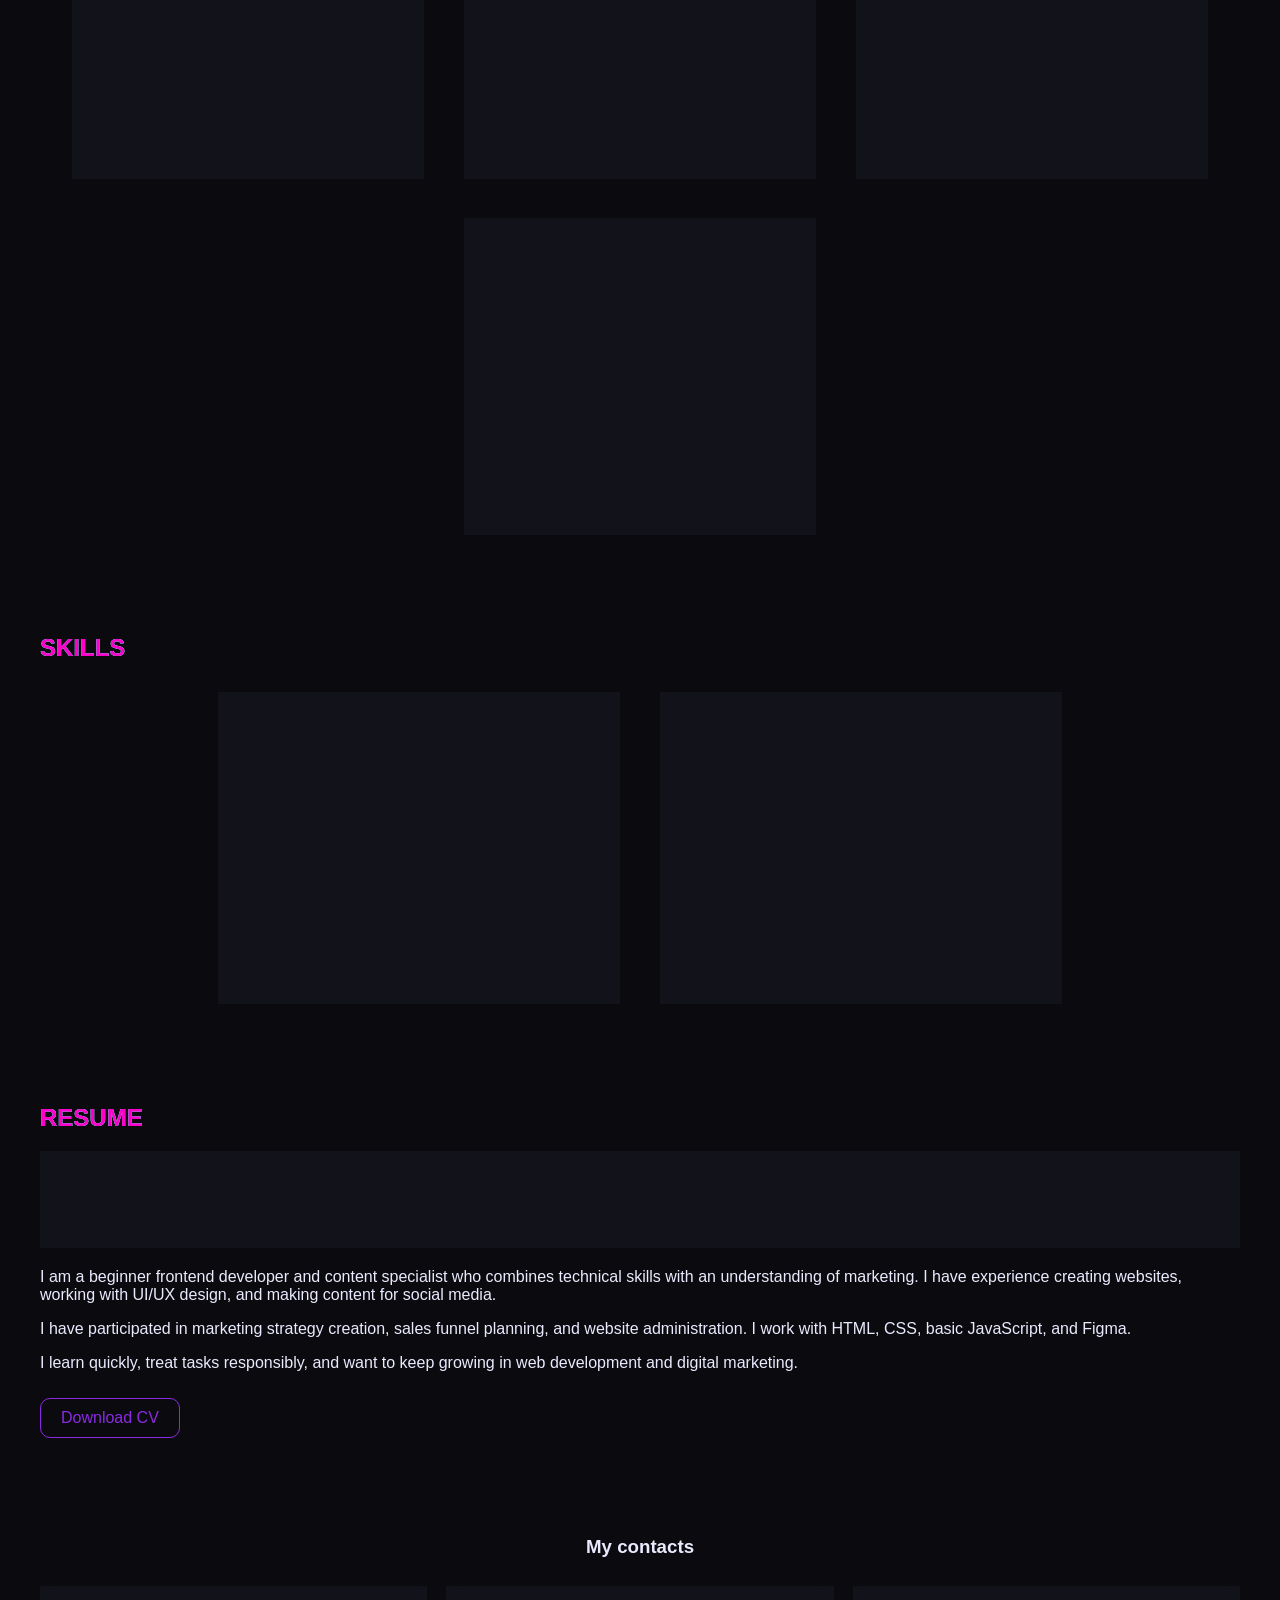
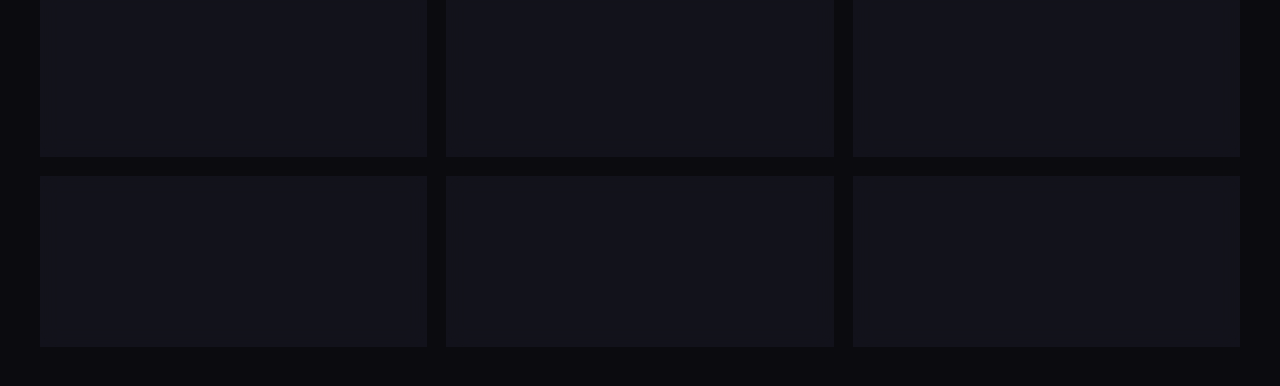
==== commit 232a0eed: "Update index.html" ====
--- a/index.html
+++ b/index.html
@@ -1,113 +1,4 @@
-<<<<<<< HEAD:HTML/index.html
-<!DOCTYPE html>
-<html lang="en">
-<head>
-    <meta charset="UTF-8">
-    <meta name="viewport" content="width=device-width, initial-scale=1.0">
-    <link rel="stylesheet" href="index.css">
-    <link rel="shortcut icon" href="Снимок_экрана_2026-02-28_162939-removebg-preview.png" type="image/x-icon">
-    <title>Портфолио</title>
-</head>
-<body>
-<section class="hero" id="Главная">
-    <header class="flex" id="Header">
-        <div class="hero-content">
-            <div class="hero-text"> 
-                <div class="logo-con">
-                    <img src="Снимок_экрана_2026-02-28_162939-removebg-preview.png" alt="лого" class="logo">
-                    <h1>Моё портфолио</h1>
-                    <p>Lorem ipsum dolor sit amet, consectetur adipisicing elit. Blanditiis, aut!</p>
-                    <button>клатс клатс</button>
-                </div>
-            
-    <nav> 
-        <ul class="nav-links">
-            <li><a href="#Главная">Главная</a></li>
-            <li><a href="#About">About me</a></li>
-            <li><a href="#Проекты">Проекты</a></li>
-            <li><a href="#Навыки">Навыки</a> </li>
-            <li><a href="#Резюме">Резюме</a></li>
-            <li><a href="#Контакты">Контакты</a></li>
-        </ul>
-    </nav>
-</header>
-            </div>
-        </div>
-</div>
-    <main>
-        <section id="About" class="container">
-            <article>
-                <div class="hero-content">
-                <h3>About me</h3>
-                <p>Я ученик польского техникоума. Учусь на  Програмист</p>
-                </div>
-            </article>
-        </section>
-    <section id="Проекты" class="container">
-        <article>
-            <p>Минимум 3 проекта</p>
-            <p>Каждая карточка:</p>
-            <p>Заголовок</p>
-            <p>Описание</p>
-            <p>Кнопка</p>
-            <p>Flexbox</p>
-            <p>hover эффект</p>
-
-            <button>клатс клатс</button>
-
-        </article>
-    </section>
-    <section class="flex">
-        <article>
-            <h3></h3>
-            <p>...</p>
-        </article>
-    </section>
-        <section id="Навыки" class="container">
-        <article>
-            <h3>Навыки</h3>
-            <p>Карточки навыков</p>
-            <p>Flexbox</p>
-            <p>Минимум 6 карточек</p>
-            <p>gap</p>
-            <p>Адаптив: на мобилке в столбик</p>
-        </article>
-    </section>
-    <section class="flex">
-        <article>
-            <h3> </h3>
-            <p>...</p>
-        </article>
-    </section>
-        <section id="Резюме" class="container">
-        <article>
-            <h3>Резюме</h3>
-            <p>что то тут будет  </p>
-        </article>
-    </section>
-    <section class="flex">
-        <article>
-            <h3></h3>
-            <p>...</p>
-        </article>
-    </section>
-    </main>
-    <footer id="Контакты" class="container">
-        <h3>Мои контакты</h3>
-        <ul class="box">
-                <li><a href="tel:+934894">934894</a></li>
-                <li><a href="mailto:example@mail.com">Напишите нам</a></li>
-                <li><a href="https://github.com/MikaDazai">Git</a></li>
-            <div class="box">
-
-            </div>
-        </ul>
-    </footer>
-</section>
-</body>
-</html>
-=======
-﻿<!doctype html>
+<!doctype html>
 <html lang="en">
   <head>
     <meta charset="UTF-8" />
@@ -124,7 +15,9 @@
     <section class="hero-image" id="home">
       <div class="hero-text">
         <div class="language-switcher" aria-label="Language switcher">
-          <button class="lang-btn active" type="button" data-lang="en">EN</button>
+          <button class="lang-btn active" type="button" data-lang="en">
+            EN
+          </button>
           <button class="lang-btn" type="button" data-lang="uk">UKR</button>
         </div>
         <h1 data-i18n="heroTitle">I am Atamaniuk Mykhailo</h1>
@@ -132,8 +25,8 @@
           Frontend beginner, creative student, and future IT specialist.
         </p>
         <p class="hero-description" data-i18n="heroDescription">
-          I create simple and modern websites, study design, and grow in web development,
-          digital creativity, and content creation.
+          I create simple and modern websites, study design, and grow in web
+          development, digital creativity, and content creation.
         </p>
         <nav class="navbar">
           <ul class="nav-links">
@@ -163,11 +56,11 @@
         <h2 data-i18n="projectsTitle">Projects</h2>
         <div class="container-card">
           <article class="project-card">
-            <h3>Flash Digital Agency</h3>
+            <h3 data-i18n="project1Title">Cripto-Bit Platform</h3>
             <p data-i18n="project1Text">
-              I took part in building a marketing strategy for the agency,
-              helped create a sales funnel, and worked with positioning, target
-              audience, and creative ideas for social media promotion.
+              This is my crypto platform project that I am still improving. It
+              presents a modern interface for exploring crypto topics and shows
+              my frontend skills in practice.
             </p>
             <a
               href="https://mikadazai.github.io/Cripto-Bit/"
@@ -189,22 +82,52 @@
               organized categories and brands, and helped keep site content
               clear and useful for visitors.
             </p>
-            <a href="#" class="demo-btn" data-i18n="demoBtn">Demo</a>
-            <a href="#" class="code-btn" data-i18n="codeBtn">Code</a>
-          </article>
-          <article class="project-card">
-            <h3 data-i18n="project3Title">Personal Portfolio</h3>
+            <a
+              href="https://www.beautymafia.ua/"
+              class="demo-btn"
+              data-i18n="demoBtn"
+              >Demo</a
+            >
+          </article>
+          <article class="project-card">
+            <h3 data-i18n="project3Title">AI Film Platform</h3>
             <p data-i18n="project3Text">
-              This project is my personal portfolio website where I present my
-              skills, projects, and growth in frontend development and design.
-            </p>
-            <a href="#" class="demo-btn" data-i18n="demoBtn">Demo</a>
-            <a href="#" class="code-btn" data-i18n="codeBtn">Code</a>
+              This project is a movie platform focused on AI films where users
+              can explore and watch themed content in a modern interface.
+            </p>
+            <a
+              href="https://mikadazai.github.io/-platform-film/index.html"
+              class="demo-btn"
+              data-i18n="demoBtn"
+              >Demo</a
+            >
+            <a
+              href="https://github.com/MikaDazai/-platform-film"
+              class="code-btn"
+              data-i18n="codeBtn"
+              >Code</a
+            >
+          </article>
+          <article class="project-card">
+            <h3 data-i18n="project4Title">Flash Digital Agency</h3>
+            <p class="project-note" data-i18n="project4Status">
+              Archived project
+            </p>
+            <p data-i18n="project4Text">
+              This was a startup project that is no longer active. I worked on
+              the website itself and helped with the visual design and overall
+              presentation of the site.
+            </p>
+            <p class="project-role" data-i18n="project4Role">
+              Website and design work
+            </p>
           </article>
         </div>
       </section>
       <section id="skills" class="container">
-        <h2 class="glitch" data-i18n="skillsTitle" data-text="Skills">Skills</h2>
+        <h2 class="glitch" data-i18n="skillsTitle" data-text="Skills">
+          Skills
+        </h2>
         <div class="skills-container">
           <div class="skill-card">
             <h3 data-i18n="softSkillsTitle">Soft skills</h3>
@@ -231,10 +154,14 @@
         </div>
       </section>
       <section id="resume" class="container">
-        <h2 class="glitch" data-i18n="resumeTitle" data-text="Resume">Resume</h2>
+        <h2 class="glitch" data-i18n="resumeTitle" data-text="Resume">
+          Resume
+        </h2>
         <ul class="resume-info">
           <li data-i18n="resumeLocation">Location: Poland</li>
-          <li data-i18n="resumeDirection">Direction: Frontend / UI / Marketing</li>
+          <li data-i18n="resumeDirection">
+            Direction: Frontend / UI / Marketing
+          </li>
           <li data-i18n="resumeLevel">Level: Junior</li>
         </ul>
         <p data-i18n="resumeText1">
@@ -260,13 +187,13 @@
     <footer id="contacts" class="container">
       <h3 data-i18n="contactsTitle">My contacts</h3>
       <div class="contacts-grid">
-        <a class="contact-card" href="tel:+934894">
+        <a class="contact-card" href="tel:+48881650290">
           <span class="contact-label" data-i18n="contactPhoneLabel">Phone</span>
-          <span class="contact-value">934894</span>
-        </a>
-        <a class="contact-card" href="mailto:example@mail.com">
+          <span class="contact-value">+48 881 650 290</span>
+        </a>
+        <a class="contact-card" href="mailto:ggmihamus@gmail.com">
           <span class="contact-label" data-i18n="contactEmailLabel">Email</span>
-          <span class="contact-value">example@mail.com</span>
+          <span class="contact-value">ggmihamus@gmail.com</span>
         </a>
         <a class="contact-card" href="https://github.com/MikaDazai">
           <span class="contact-label">GitHub</span>
@@ -274,19 +201,28 @@
         </a>
         <a class="contact-card" href="resume.pdf" download>
           <span class="contact-label" data-i18n="contactCvLabel">Resume</span>
-          <span class="contact-value" data-i18n="contactCvValue">Download CV</span>
+          <span class="contact-value" data-i18n="contactCvValue"
+            >Download CV</span
+          >
         </a>
         <a class="contact-card" href="#projects">
-          <span class="contact-label" data-i18n="contactProjectsLabel">Projects</span>
-          <span class="contact-value" data-i18n="contactProjectsValue">View my work</span>
+          <span class="contact-label" data-i18n="contactProjectsLabel"
+            >Projects</span
+          >
+          <span class="contact-value" data-i18n="contactProjectsValue"
+            >View my work</span
+          >
         </a>
         <div class="contact-card contact-card-static">
-          <span class="contact-label" data-i18n="contactLocationLabel">Location</span>
-          <span class="contact-value" data-i18n="contactLocationValue">Poland</span>
+          <span class="contact-label" data-i18n="contactLocationLabel"
+            >Location</span
+          >
+          <span class="contact-value" data-i18n="contactLocationValue"
+            >Poland</span
+          >
         </div>
       </div>
     </footer>
     <script src="script.js"></script>
   </body>
 </html>
->>>>>>> ee17b878443f568bdaf1b3315379b18a54ee5d79:index.html
